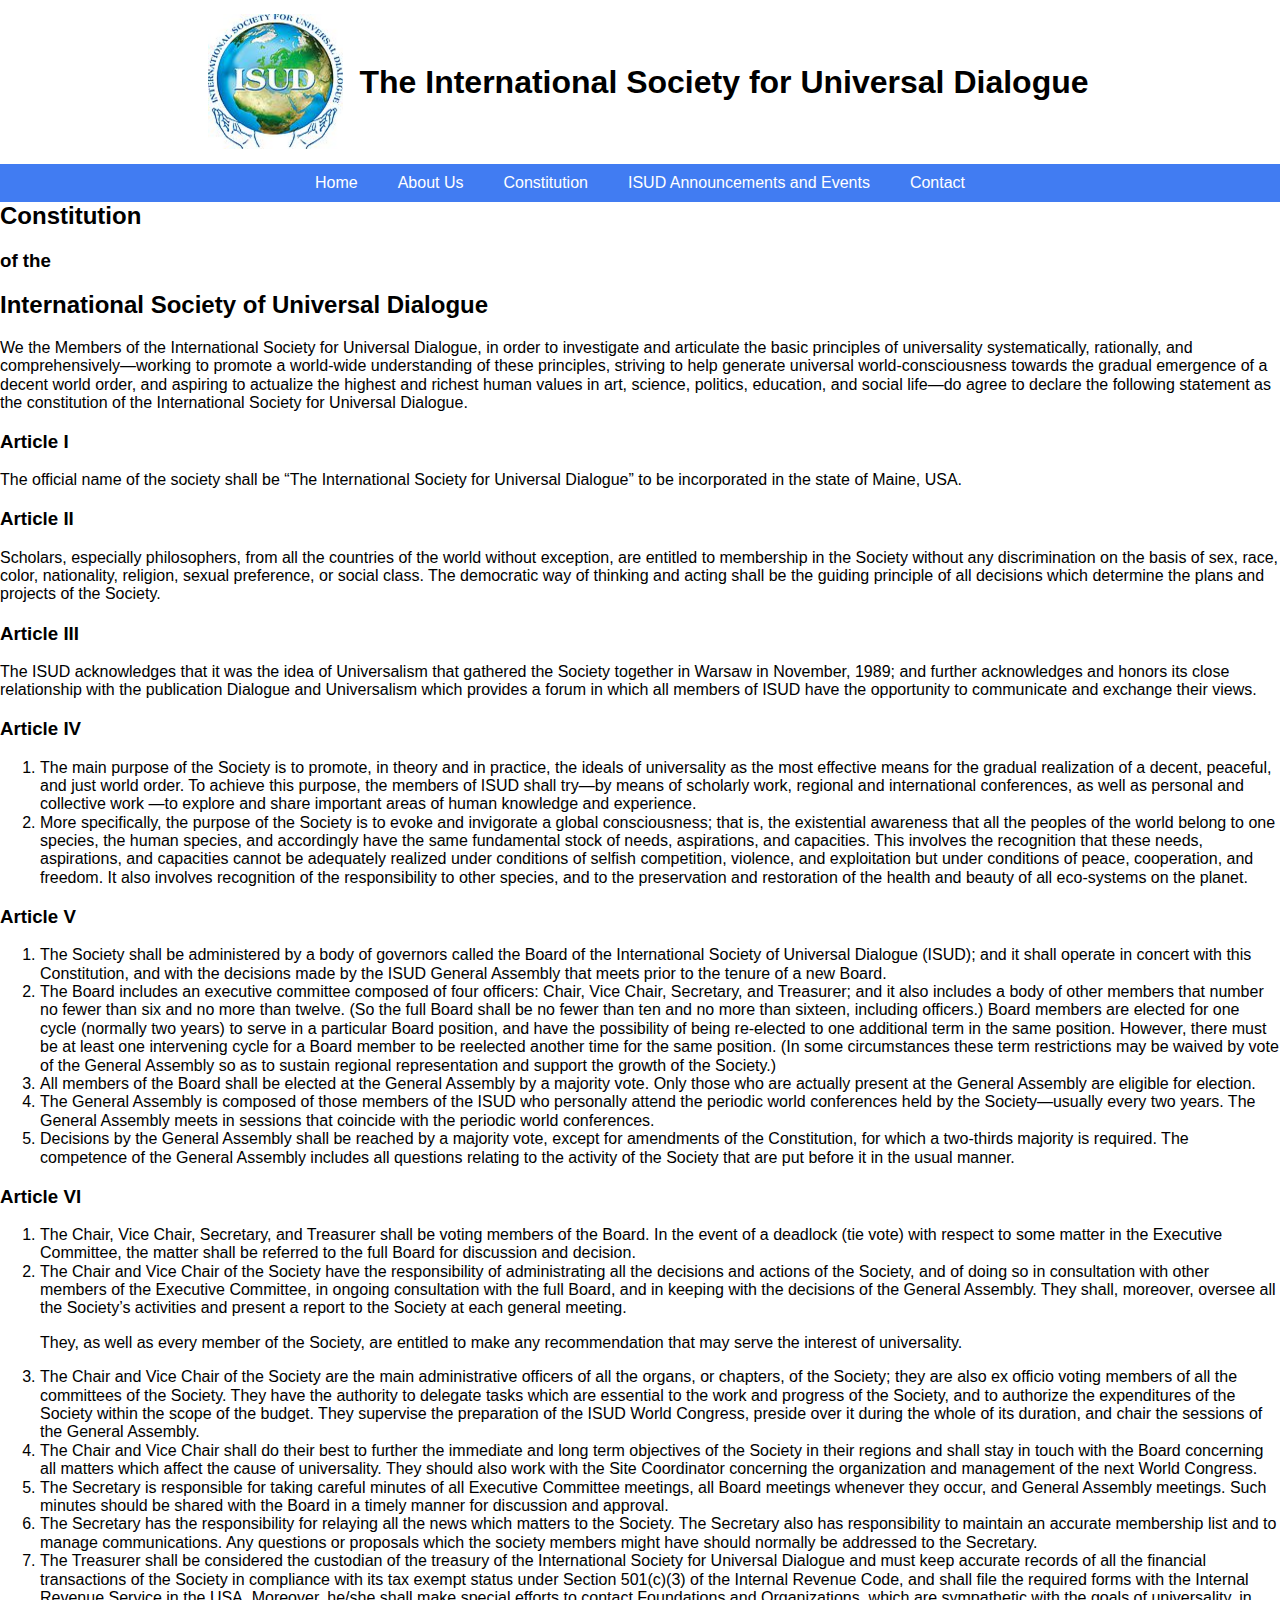
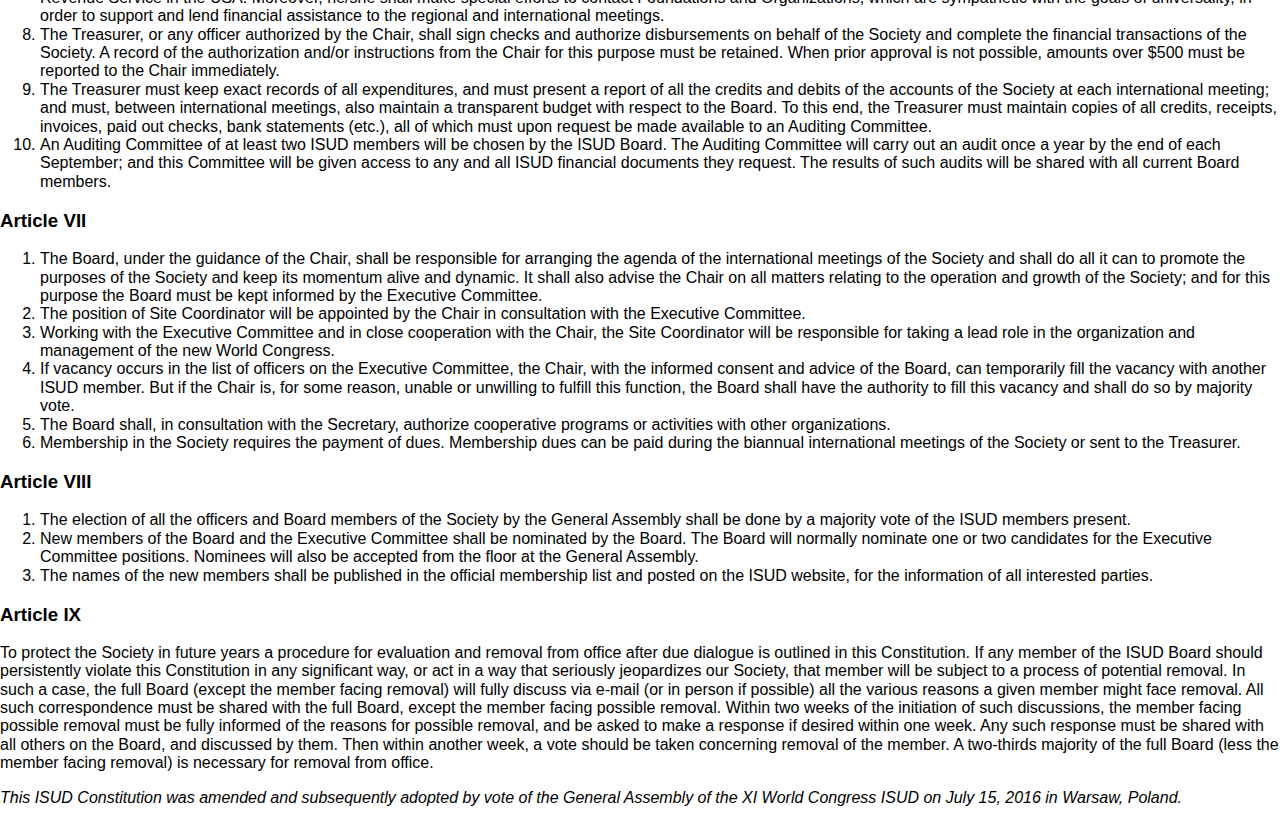
==== constitution.html @ ecfbf390 "Merge branch 'XThe-Mighty-DucksX:main' into main" ====
<!DOCTYPE html>
<html lang="en">
  <head>
    <link rel="stylesheet" type="text/css" href="css/normalize.css">
	<link rel="stylesheet" href="css/screen.css">
    <title>Constitution | isud</title>
    <meta charset="UTF-8">
    <meta name="viewport" content="width=device-width, initial-scale=1.0">
  </head>
  <body>
  <header>
    <img src="images/isud.png" alt="ISUD Logo">
    <h1>The International Society for Universal Dialogue</h1>
  </header>
  <nav id="navigation">
    <ul>
      <li><a href="index.html">Home</a></li>
	  <li><a href="index.html">About Us</a></li>
      <li><a href="constitution.html">Constitution</a></li>
      <li><a href="index.html">ISUD Announcements and Events</a></li>
	  <li><a href="contact.html">Contact</a></li>
    </ul>
  </nav>
  <div class="content">
    <h2>Constitution</h2>
    <h3>of the</h3>
    <h2>International Society of Universal Dialogue</h2>

  <section>
    <p>We the Members of the International Society for Universal Dialogue, in order to investigate and articulate the basic principles of universality systematically, rationally, and comprehensively—working to promote a world-wide understanding of these principles, striving to help generate universal world-consciousness towards the gradual emergence of a decent world order, and aspiring to actualize the highest and richest human values in art, science, politics, education, and social life—do agree to declare the following statement as the constitution of the International Society for Universal Dialogue.</p>
  </section>

  <section>
    <h3>Article I</h3>
    <p>The official name of the society shall be “The International Society for Universal Dialogue” to be incorporated in the state of Maine, USA.</p>
  </section>

  <section>
    <h3>Article II</h3>
    <p>Scholars, especially philosophers, from all the countries of the world without exception, are entitled to membership in the Society without any discrimination on the basis of sex, race, color, nationality, religion, sexual preference, or social class. The democratic way of thinking and acting shall be the guiding principle of all decisions which determine the plans and projects of the Society.</p>
  </section>

  <section>
    <h3>Article III</h3>
    <p>The ISUD acknowledges that it was the idea of Universalism that gathered the Society together in Warsaw in November, 1989; and further acknowledges and honors its close relationship with the publication Dialogue and Universalism which provides a forum in which all members of ISUD have the opportunity to communicate and exchange their views.</p>
  </section>

  <section>
    <h3>Article IV</h3>
    <ol>
      <li>The main purpose of the Society is to promote, in theory and in practice, the ideals of universality as the most effective means for the gradual realization of a decent, peaceful, and just world order. To achieve this purpose, the members of ISUD shall try—by means of scholarly work, regional and international conferences, as well as personal and collective work —to explore and share important areas of human knowledge and experience.</li>
      <li>More specifically, the purpose of the Society is to evoke and invigorate a global consciousness; that is, the existential awareness that all the peoples of the world belong to one species, the human species, and accordingly have the same fundamental stock of needs, aspirations, and capacities. This involves the recognition that these needs, aspirations, and capacities cannot be adequately realized under conditions of selfish competition, violence, and exploitation but under conditions of peace, cooperation, and freedom. It also involves recognition of the responsibility to other species, and to the preservation and restoration of the health and beauty of all eco-systems on the planet.</li>
    </ol>
  </section>

  <section>
    <h3>Article V</h3>
    <ol>
      <li>The Society shall be administered by a body of governors called the Board of the International Society of Universal Dialogue (ISUD); and it shall operate in concert with this Constitution, and with the decisions made by the ISUD General Assembly that meets prior to the tenure of a new Board.</li>
      <li>The Board includes an executive committee composed of four officers: Chair, Vice Chair, Secretary, and Treasurer; and it also includes a body of other members that number no fewer than six and no more than twelve. (So the full Board shall be no fewer than ten and no more than sixteen, including officers.) Board members are elected for one cycle (normally two years) to serve in a particular Board position, and have the possibility of being re-elected to one additional term in the same position. However, there must be at least one intervening cycle for a Board member to be reelected another time for the same position. (In some circumstances these term restrictions may be waived by vote of the General Assembly so as to sustain regional representation and support the growth of the Society.)</li>
      <li>All members of the Board shall be elected at the General Assembly by a majority vote. Only those who are actually present at the General Assembly are eligible for election.</li>
      <li>The General Assembly is composed of those members of the ISUD who personally attend the periodic world conferences held by the Society—usually every two years. The General Assembly meets in sessions that coincide with the periodic world conferences.</li>
      <li>Decisions by the General Assembly shall be reached by a majority vote, except for amendments of the Constitution, for which a two-thirds majority is required. The competence of the General Assembly includes all questions relating to the activity of the Society that are put before it in the usual manner.</li>
    </ol>
  </section>

  <section>
    <h3>Article VI</h3>
    <ol>
      <li>The Chair, Vice Chair, Secretary, and Treasurer shall be voting members of the Board. In the event of a deadlock (tie vote) with respect to some matter in the Executive Committee, the matter shall be referred to the full Board for discussion and decision.</li>
      <li>The Chair and Vice Chair of the Society have the responsibility of administrating all the decisions and actions of the Society, and of doing so in consultation with other members of the Executive Committee, in ongoing consultation with the full Board, and in keeping with the decisions of the General Assembly. They shall, moreover, oversee all the Society’s activities and present a report to the Society at each general meeting.</li>
      <p>They, as well as every member of the Society, are entitled to make any recommendation that may serve the interest of universality.</p>
      <li>The Chair and Vice Chair of the Society are the main administrative officers of all the organs, or chapters, of the Society; they are also ex officio voting members of all the committees of the Society. They have the authority to delegate tasks which are essential to the work and progress of the Society, and to authorize the expenditures of the Society within the scope of the budget. They supervise the preparation of the ISUD World Congress, preside over it during the whole of its duration, and chair the sessions of the General Assembly.</li>
      <li>The Chair and Vice Chair shall do their best to further the immediate and long term objectives of the Society in their regions and shall stay in touch with the Board concerning all matters which affect the cause of universality. They should also work with the Site Coordinator concerning the organization and management of the next World Congress.</li>
      <li>The Secretary is responsible for taking careful minutes of all Executive Committee meetings, all Board meetings whenever they occur, and General Assembly meetings. Such minutes should be shared with the Board in a timely manner for discussion and approval.</li>
      <li>The Secretary has the responsibility for relaying all the news which matters to the Society. The Secretary also has responsibility to maintain an accurate membership list and to manage communications. Any questions or proposals which the society members might have should normally be addressed to the Secretary.</li>
      <li>The Treasurer shall be considered the custodian of the treasury of the International Society for Universal Dialogue and must keep accurate records of all the financial transactions of the Society in compliance with its tax exempt status under Section 501(c)(3) of the Internal Revenue Code, and shall file the required forms with the Internal Revenue Service in the USA.  Moreover, he/she shall make special efforts to contact Foundations and Organizations, which are sympathetic with the goals of universality, in order to support and lend financial assistance to the regional and international meetings.</li>
      <li>The Treasurer, or any officer authorized by the Chair, shall sign checks and authorize disbursements on behalf of the Society and complete the financial transactions of the Society.  A record of the authorization and/or instructions from the Chair for this purpose must be retained.  When prior approval is not possible, amounts over $500 must be reported to the Chair immediately.</li>
      <li>The Treasurer must keep exact records of all expenditures, and must present a report of all the credits and debits of the accounts of the Society at each international meeting; and must, between international meetings, also maintain a transparent budget with respect to the Board. To this end, the Treasurer must maintain copies of all credits, receipts, invoices, paid out checks, bank statements (etc.), all of which must upon request be made available to an Auditing Committee.</li>
      <li>An Auditing Committee of at least two ISUD members will be chosen by the ISUD Board. The Auditing Committee will carry out an audit once a year by the end of each September; and this Committee will be given access to any and all ISUD financial documents they request. The results of such audits will be shared with all current Board members.</li>
    </ol>
  </section>

  <section>
    <h3>Article VII</h3>
    <ol>
      <li>The Board, under the guidance of the Chair, shall be responsible for arranging the agenda of the international meetings of the Society and shall do all it can to promote the purposes of the Society and keep its momentum alive and dynamic. It shall also advise the Chair on all matters relating to the operation and growth of the Society; and for this purpose the Board must be kept informed by the Executive Committee.</li>
      <li>The position of Site Coordinator will be appointed by the Chair in consultation with the Executive Committee.</li>
      <li>Working with the Executive Committee and in close cooperation with the Chair, the Site Coordinator will be responsible for taking a lead role in the organization and management of the new World Congress.</li>
      <li>If vacancy occurs in the list of officers on the Executive Committee, the Chair, with the informed consent and advice of the Board, can temporarily fill the vacancy with another ISUD member. But if the Chair is, for some reason, unable or unwilling to fulfill this function, the Board shall have the authority to fill this vacancy and shall do so by majority vote.</li>
      <li>The Board shall, in consultation with the Secretary, authorize cooperative programs or activities with other organizations.</li>
      <li>Membership in the Society requires the payment of dues. Membership dues can be paid during the biannual international meetings of the Society or sent to the Treasurer.</li>
    </ol>
  </section>

  <section>
    <h3>Article VIII</h3>
    <ol>
      <li>The election of all the officers and Board members of the Society by the General Assembly shall be done by a majority vote of the ISUD members present.</li>
      <li>New members of the Board and the Executive Committee shall be nominated by the Board.  The Board will normally nominate one or two candidates for the Executive Committee positions. Nominees will also be accepted from the floor at the General Assembly.</li>
      <li>The names of the new members shall be published in the official membership list and posted on the ISUD website, for the information of all interested parties.</li>
    </ol>
  </section>

  <section>
    <h3>Article IX</h3>
    <p>To protect the Society in future years a procedure for evaluation and removal from office after due dialogue is outlined in this Constitution. If any member of the ISUD Board should persistently violate this Constitution in any significant way, or act in a way that seriously jeopardizes our Society, that member will be subject to a process of potential removal. In such a case, the full Board (except the member facing removal) will fully discuss via e-mail (or in person if possible) all the various reasons a given member might face removal. All such correspondence must be shared with the full Board, except the member facing possible removal. Within two weeks of the initiation of such discussions, the member facing possible removal must be fully informed of the reasons for possible removal, and be asked to make a response if desired within one week. Any such response must be shared with all others on the Board, and discussed by them. Then within another week, a vote should be taken concerning removal of the member. A two-thirds majority of the full Board (less the member facing removal) is necessary for removal from office.
    </p>
  </section>

  <section>
    <p><i>This ISUD Constitution was amended and subsequently adopted by vote of the General Assembly of the XI World Congress ISUD on July 15, 2016 in Warsaw, Poland.</i></p>
  </section>

  </div>
  </body>
</html>
---- css/screen.css ----
body {
  font-family: 'Verdana', 'Arial', sans-serif;
}

header {
  margin-left: auto;
  margin-right: auto;
  width: 97%;
  display: flex;
  flex-direction: row;
  text-align: center;
  align-items: center;
  justify-content: center;

}

.content{
  display: block;
  margin-left: auto;
  margin-right: auto;
}

img {
  width: auto;
  max-height: 15%;
  border-radius: 25px;
  padding: 5px 5px;	
}

#navigation {
  background-color: #417cf2;
  overflow: hidden;
  width: 100%;
  margin: 0;
  padding: 0;
  position: relative;
  float: left;
}

#navigation ul {
  list-style-type: none;
  margin: 0;
  padding: 0;
  position: relative;
  left: 50%;
  float: left;
}

#navigation ul li {
  float: left;
  position: relative;
  right: 50%;
  display: block;
}

#navigation ul li a {
  display: block;
  padding: 10px 20px;
  color: #fff;
  text-decoration: none;
}

#navigation ul li a:hover {
  background-color: #1a3469;
}
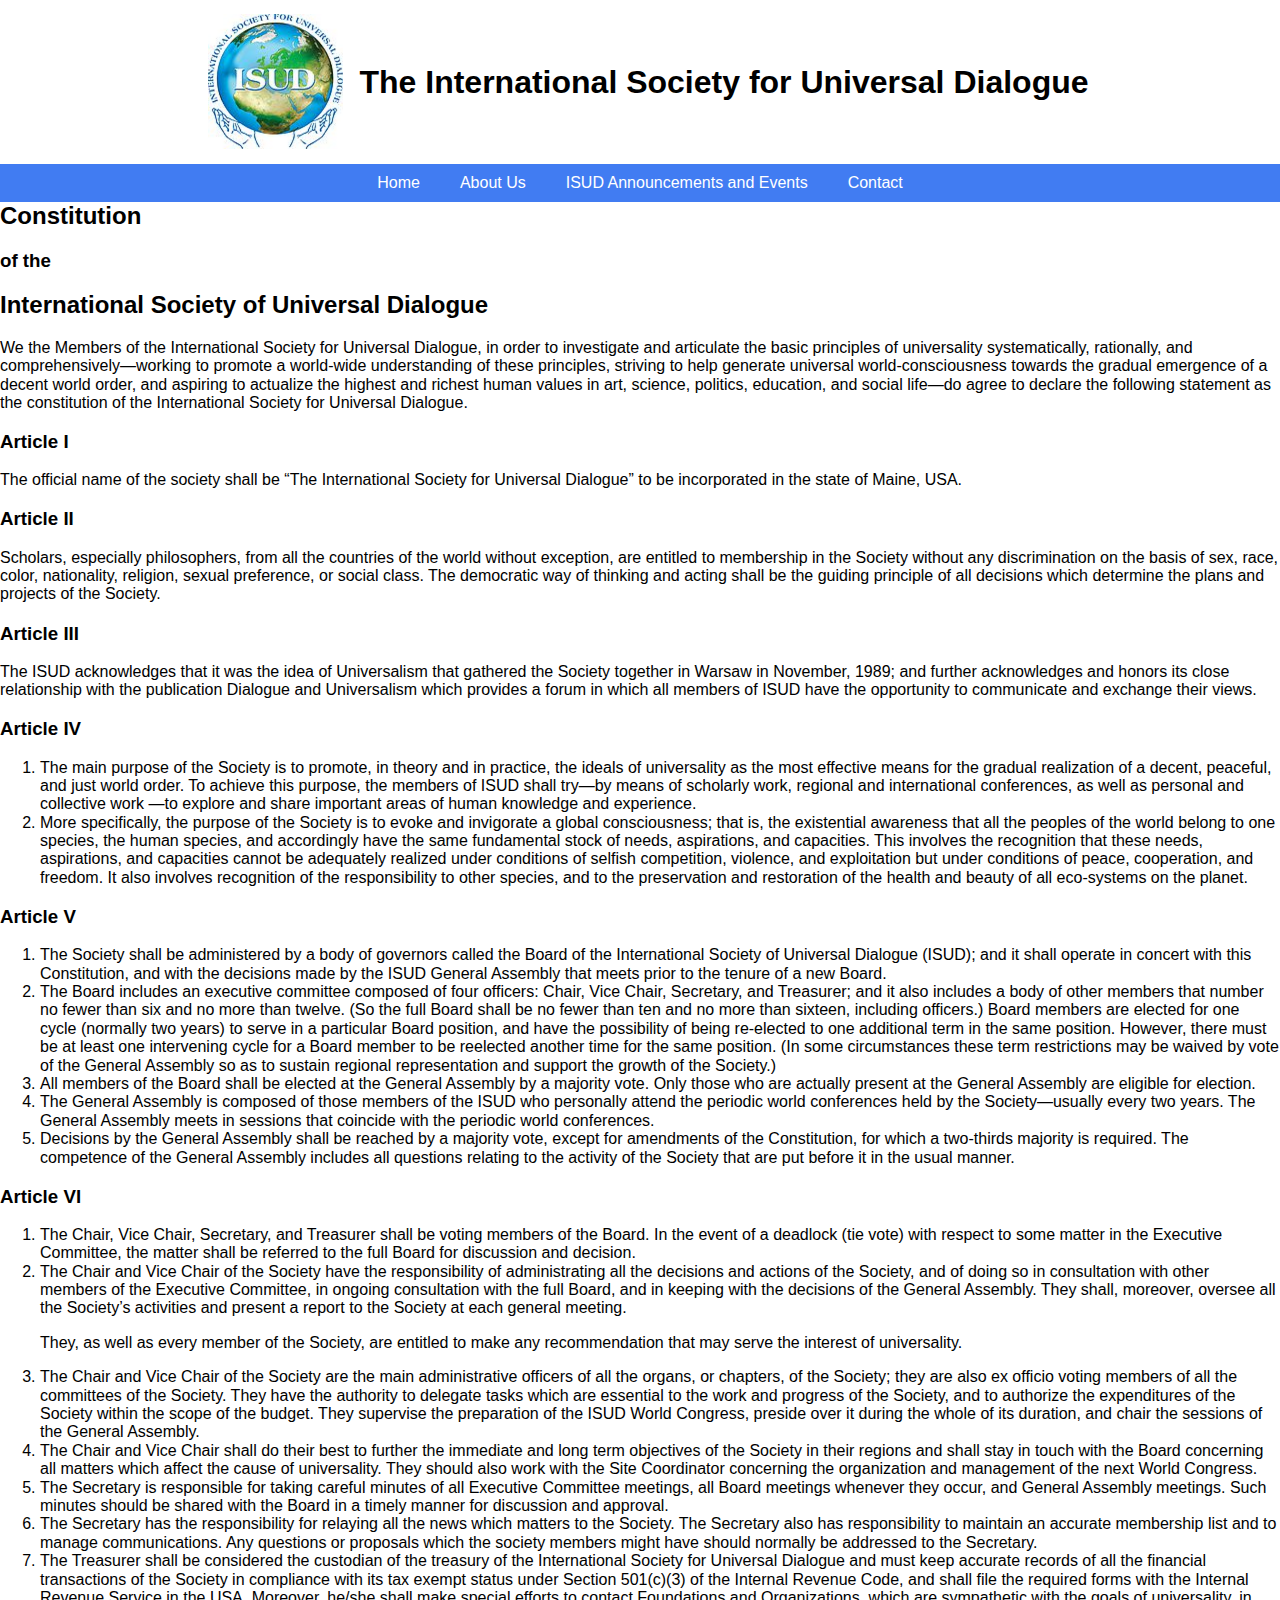
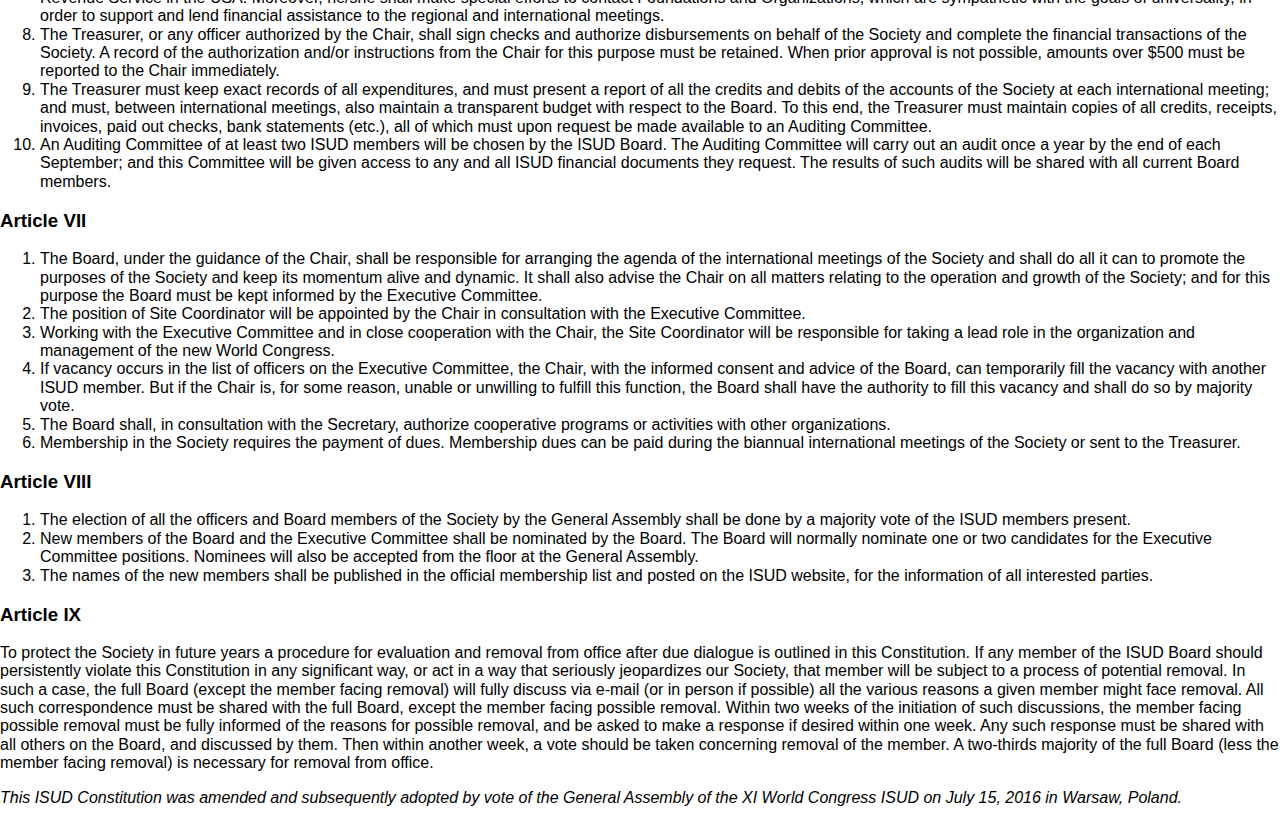
==== commit 7c6fcc56: "Updated header of constitution page" ====
--- a/constitution.html
+++ b/constitution.html
@@ -3,6 +3,7 @@
   <head>
     <link rel="stylesheet" type="text/css" href="css/normalize.css">
 	<link rel="stylesheet" href="css/screen.css">
+	<script src="js/script.js"></script>
     <title>Constitution | isud</title>
     <meta charset="UTF-8">
     <meta name="viewport" content="width=device-width, initial-scale=1.0">
@@ -14,10 +15,30 @@
   </header>
   <nav id="navigation">
     <ul>
-      <li><a href="index.html">Home</a></li>
-	  <li><a href="index.html">About Us</a></li>
-      <li><a href="constitution.html">Constitution</a></li>
-      <li><a href="index.html">ISUD Announcements and Events</a></li>
+      <li>
+	    <a href="index.html">Home</a>
+	  </li>
+	  <li>
+	    <div class="dropdown">
+          <button class="dropbtn">About Us</button>
+          <div class="dropdown-content">
+            <a href="index.html">History</a>
+            <a href="constitution.html">Constitution</a>
+            <a href="index.html">D & U Journal</a>
+          </div>
+        </div>
+	  </li>
+      <li>
+	  <div class="dropdown">
+          <button class="dropbtn">ISUD Announcements and Events</button>
+          <div class="dropdown-content">
+            <a href="index.html">2018 Congress</a>
+            <a href="index.html">2016 Congress</a>
+            <a href="index.html">Past Events</a>
+			<a href="index.html">Videos</a>
+          </div>
+        </div>
+	  </li>
 	  <li><a href="contact.html">Contact</a></li>
     </ul>
   </nav>
--- a/css/screen.css
+++ b/css/screen.css
@@ -11,25 +11,36 @@
   text-align: center;
   align-items: center;
   justify-content: center;
-
-}
-
-.content{
+}
+
+.slides {
   display: block;
-  margin-left: auto;
-  margin-right: auto;
+  margin-left: 3%;
+  margin-right: 3%;
+}
+
+.slides ul {
+  list-style-type: none;	
+}
+
+.list ul {
+  list-style-type: circle;	
+}
+
+p {
+  position: relative;
 }
 
 img {
-  width: auto;
-  max-height: 15%;
+  max-width: 100%;
+  height: auto;
   border-radius: 25px;
   padding: 5px 5px;	
 }
 
 #navigation {
   background-color: #417cf2;
-  overflow: hidden;
+  overflow: visible;
   width: 100%;
   margin: 0;
   padding: 0;
@@ -62,4 +73,310 @@
 
 #navigation ul li a:hover {
   background-color: #1a3469;
+}
+
+/* CSS for Dropdown Buttons */
+/* Dropdown Button */
+.dropbtn {
+  background-color: #417cf2;
+  color: white;
+  padding: 10px 20px;
+  font-size: 16px;
+  border: none;
+  cursor: pointer;
+}
+
+/* The container <div> - needed to position the dropdown content */
+.dropdown {
+  position: relative;
+  display: inline-block;
+}
+
+/* Dropdown Content (Hidden by Default) */
+.dropdown-content {
+  display: none;
+  position: absolute;
+  background-color: #1a3469;
+  min-width: 160px;
+  box-shadow: 0px 8px 16px 0px rgba(0,0,0,0.2);
+  z-index: 1;
+}
+
+/* Links inside the dropdown */
+.dropdown-content a {
+  color: black;
+  padding: 10px 20px;
+  text-decoration: none;
+  display: block;
+}
+
+/* Change color of dropdown links on hover */
+.dropdown-content a:hover {background-color: #417cf2;}
+
+/* Show the dropdown menu on hover */
+.dropdown:hover .dropdown-content {display: block;}
+
+/* Change the background color of the dropdown button when the dropdown content is shown */
+.dropdown:hover .dropbtn {background-color: #1a3469;}
+
+@media screen and (min-width: 600px) {
+  .slides {
+    margin-left: 10%;
+    margin-right: 10%;
+  }
+}
+
+@media screen and (min-width: 960px) {
+  .slides {
+    margin-left: 20%;
+    margin-right: 20%;
+  }
+}
+/*FORMERLY STYLE.CSS BELOW*/
+}
+#nav {
+    background-color: #0051f3;
+    overflow: hidden;
+    width: 100%;
+    margin: 0;
+    padding: 0;
+    position: relative;
+    float: left;
+}
+#nav ul {
+    list-style-type: none;
+    margin: 0;
+    padding: 0;
+    position: relative;
+    left: 50%;
+    float: left;
+}
+#nav ul li {
+    float: left;
+    position: relative;
+    right: 50%;
+    display: block;
+}
+#nav ul li a {
+    display: block;
+    padding: 15px 25px;
+    color: #fff;
+    text-decoration: none;
+}
+#nav ul li a:hover {
+    background-color: #1a3469;
+}
+footer {
+    position: relative;
+    bottom: 150px;
+    left: 0;
+    right: 0;
+    height: 5%;
+}
+#b-nav-isud {
+    text-align: center;
+    font-family: Mont-Extra-Bold, serif;
+    font-size: var(--step-up-two-half);
+}
+#fb {
+    padding-right: 50px;
+}
+#links {
+    text-align: center;
+}
+#links img {
+    margin-top: 15px;
+    width: 100%;
+    height: 100%;
+}
+input[type=text], select, textarea {
+    width: 100%;
+    padding: 12px; 
+    border: 1px solid rgb(88, 136, 148);
+    border-radius: 5px; 
+    box-sizing: border-box;
+    margin-top: 5px;
+    margin-bottom: 15px;
+    resize: vertical
+}
+input[type=submit] {
+    background-color: #495ee5;
+    color: white;
+    padding: 12px 20px;
+    border: none;
+    border-radius: 4px;
+    cursor: pointer;
+}
+input[type=submit]:hover {
+    background-color: #23118b;
+}
+.container {
+    border-radius: 5px;
+    background-color: #f2f2f2;
+    padding: 20px;
+}
+.bottom-list {
+    background: blue;
+	bottom: 0;
+	position: relative;
+    margin: 0;
+    padding: 0;
+    display: flex;
+    justify-content: right;
+	overflow: hidden;
+	list-style-type: none;
+	width: 100%;
+}
+.bottom-item a {
+	display: block;
+    font-size: 1.30em;
+    text-decoration: none;
+	padding: 0.30em 2.2000em;
+    color: black;
+    text-align: center;
+}
+.bottom-item li {
+  float: left;
+  margin: 0;
+  padding: 0;
+  background: blue;
+}
+.bottom-item a:hover {
+	background-color: #000099;
+}
+.bottom-item a:hover {
+    background-color: #000099;
+}
+/* Animation webkit */
+@-webkit-keyframes myfirst
+{
+	0% {margin-left: -235px}
+	90% {margin-left: 100%;}
+	100% {margin-left: 100%;}
+}
+/* Animation */
+@keyframes myfirst
+{
+	0% {margin-left: -235px}
+	70% {margin-left: 100%;}
+	100% {margin-left: 100%;}
+}
+.fish{
+	background-image: url('http://www.geertjanhendriks.nl/codepen/form/fish.png');
+	width: 235px;
+	height: 104px;
+	margin-left: -235px;
+	position: absolute;	
+	animation: myfirst 24s;
+	-webkit-animation: myfirst 24s;
+	animation-iteration-count: infinite;
+	-webkit-animation-iteration-count: infinite;
+	animation-timing-function: linear;
+	-webkit-animation-timing-function: linear;
+}
+#fish{
+	top: 120px;
+}
+#fish2{
+	top: 260px;
+	animation-delay: 12s;
+	-webkit-animation-delay: 12s;
+}
+#form{
+	height: 100%;	
+	background-color: #98d4f3;
+	overflow: hidden;
+	position: relative;
+}
+form{
+	margin: 0 auto;
+	width: 500px;
+	padding-top: 40px;
+	color: white;
+	position: relative;	
+}
+label, input, textarea{
+	display: block;	
+}
+input, textarea{
+	width: 500px;	
+	border: none;
+	border-radius: 20px;
+	outline: none;
+	padding: 10px;
+	font-family: 'Sniglet', cursive;
+	font-size: 1em;
+	color: #676767;
+	transition: border 0.5s;
+	-webkit-transition: border 0.5s;
+	-moz-transition: border 0.5s;
+	-o-transition: border 0.5s;
+	border: solid 3px #98d4f3;	
+	-webkit-box-sizing:border-box;
+	-moz-box-sizing:border-box;
+	box-sizing:border-box;
+	
+}
+input:focus, textarea:focus{
+	border: solid 3px #77bde0;	
+}
+
+textarea{
+	height: 100px;	
+	resize: none; 
+	overflow: auto;
+}
+input[type="submit"]{
+	background-color: #F90;
+	color: white;
+	height: 50px;
+	cursor: pointer;
+	margin-top: 30px;
+	font-size: 1.29em;
+	font-family: 'Sniglet', cursive;
+	-webkit-transition: background-color 0.5s;
+	-moz-transition: background-color 0.5s;
+	-o-transition: background-color 0.5s;
+	transition: background-color 0.5s;
+}
+input[type="submit"]:hover{
+	background-color: #e58f0e;
+	
+}
+label{
+	font-size: 1.5em;
+	margin-top: 20px;
+	padding-left: 20px;
+}
+.formgroup, .formgroup-active, .formgroup-error{
+	background-repeat: no-repeat;
+	background-position: right bottom;
+	background-size: 10.5%;
+	transition: background-image 0.7s;
+	-webkit-transition: background-image 0.7s;
+	-moz-transition: background-image 0.7s;
+	-o-transition: background-image 0.7s;
+	width: 566px;
+	padding-top: 2px;
+}
+.formgroup{
+	background-image: url('http://www.geertjanhendriks.nl/codepen/form/pixel.gif');	
+}
+.formgroup-active{
+	background-image: url('http://www.geertjanhendriks.nl/codepen/form/octo.png');
+}
+.formgroup-error{
+	background-image: url('http://www.geertjanhendriks.nl/codepen/form/octo-error.png');
+	color: red;
+}
+
+.contact {
+  margin-left: auto;
+  margin-right: auto;
+  width: 97%;
+  display: flex;
+  flex-direction: row;
+  text-align: center;
+  align-items: center;
+  justify-content: center;
 }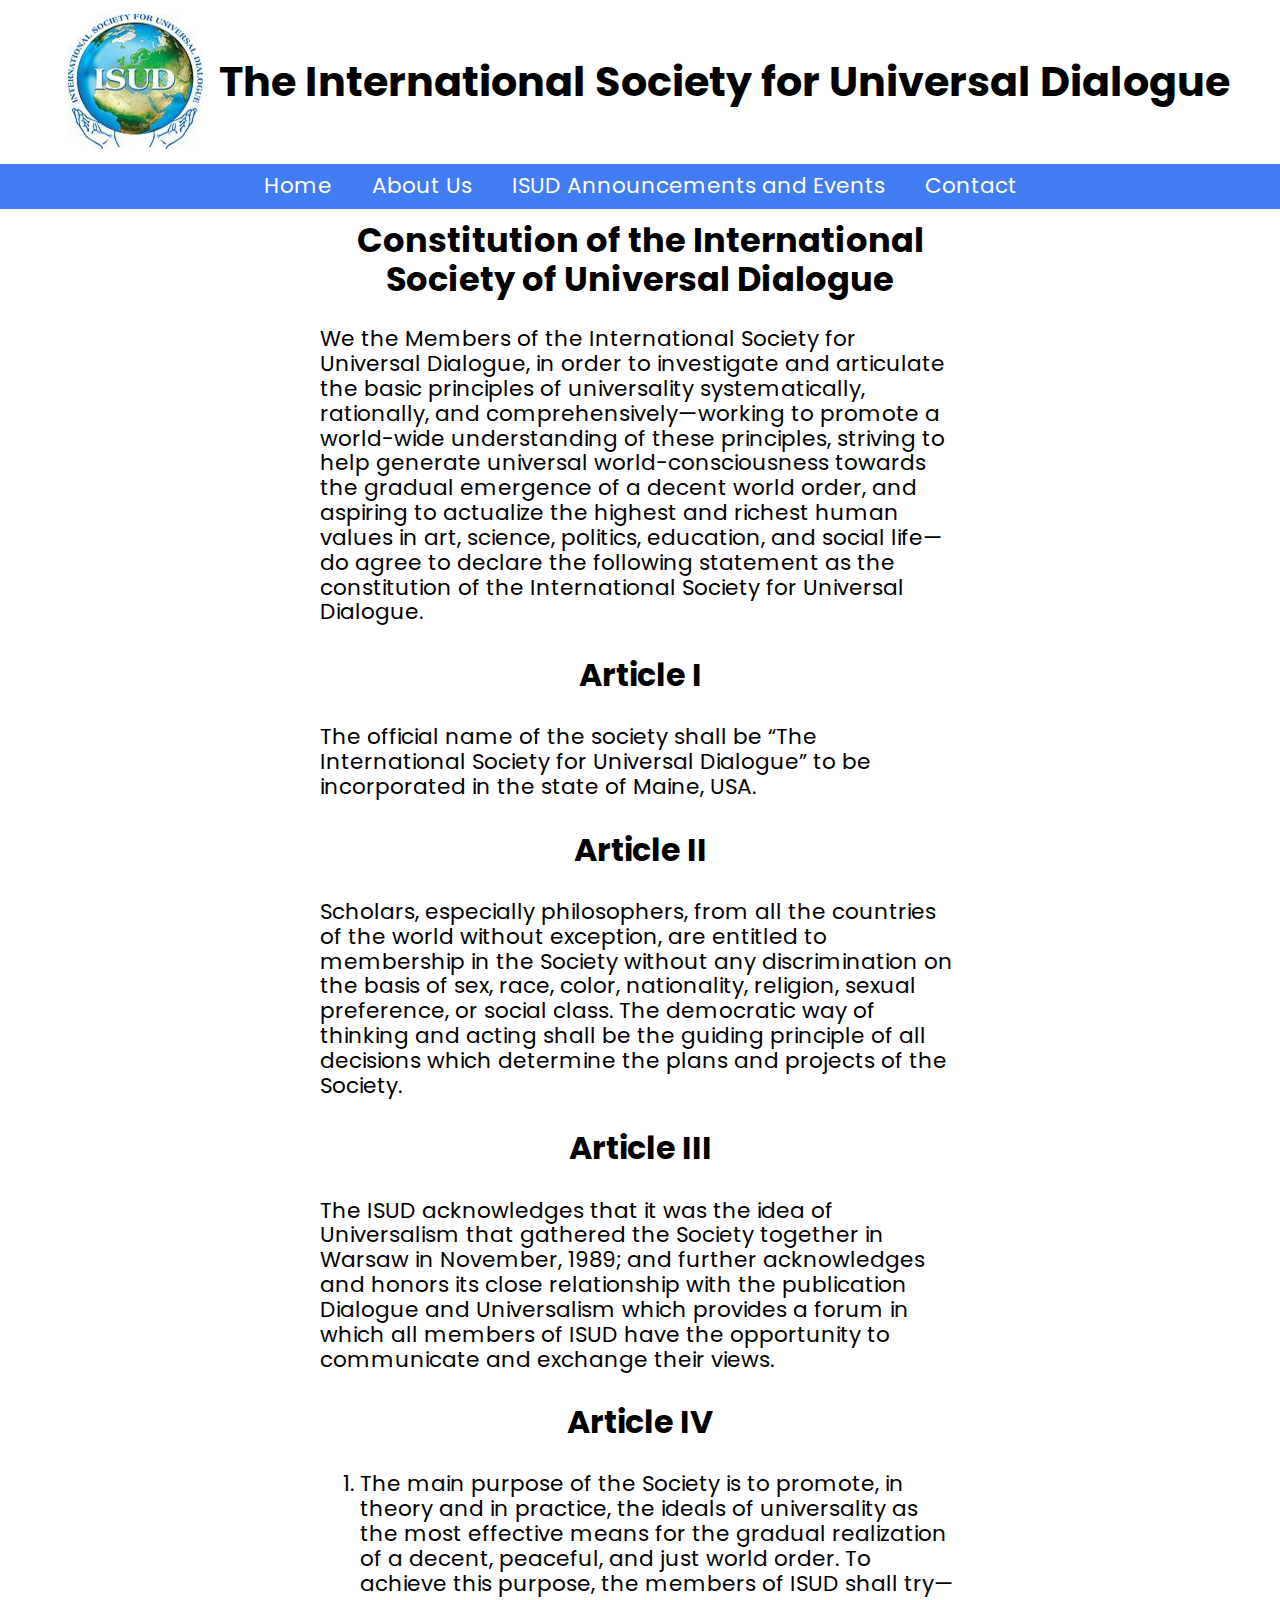
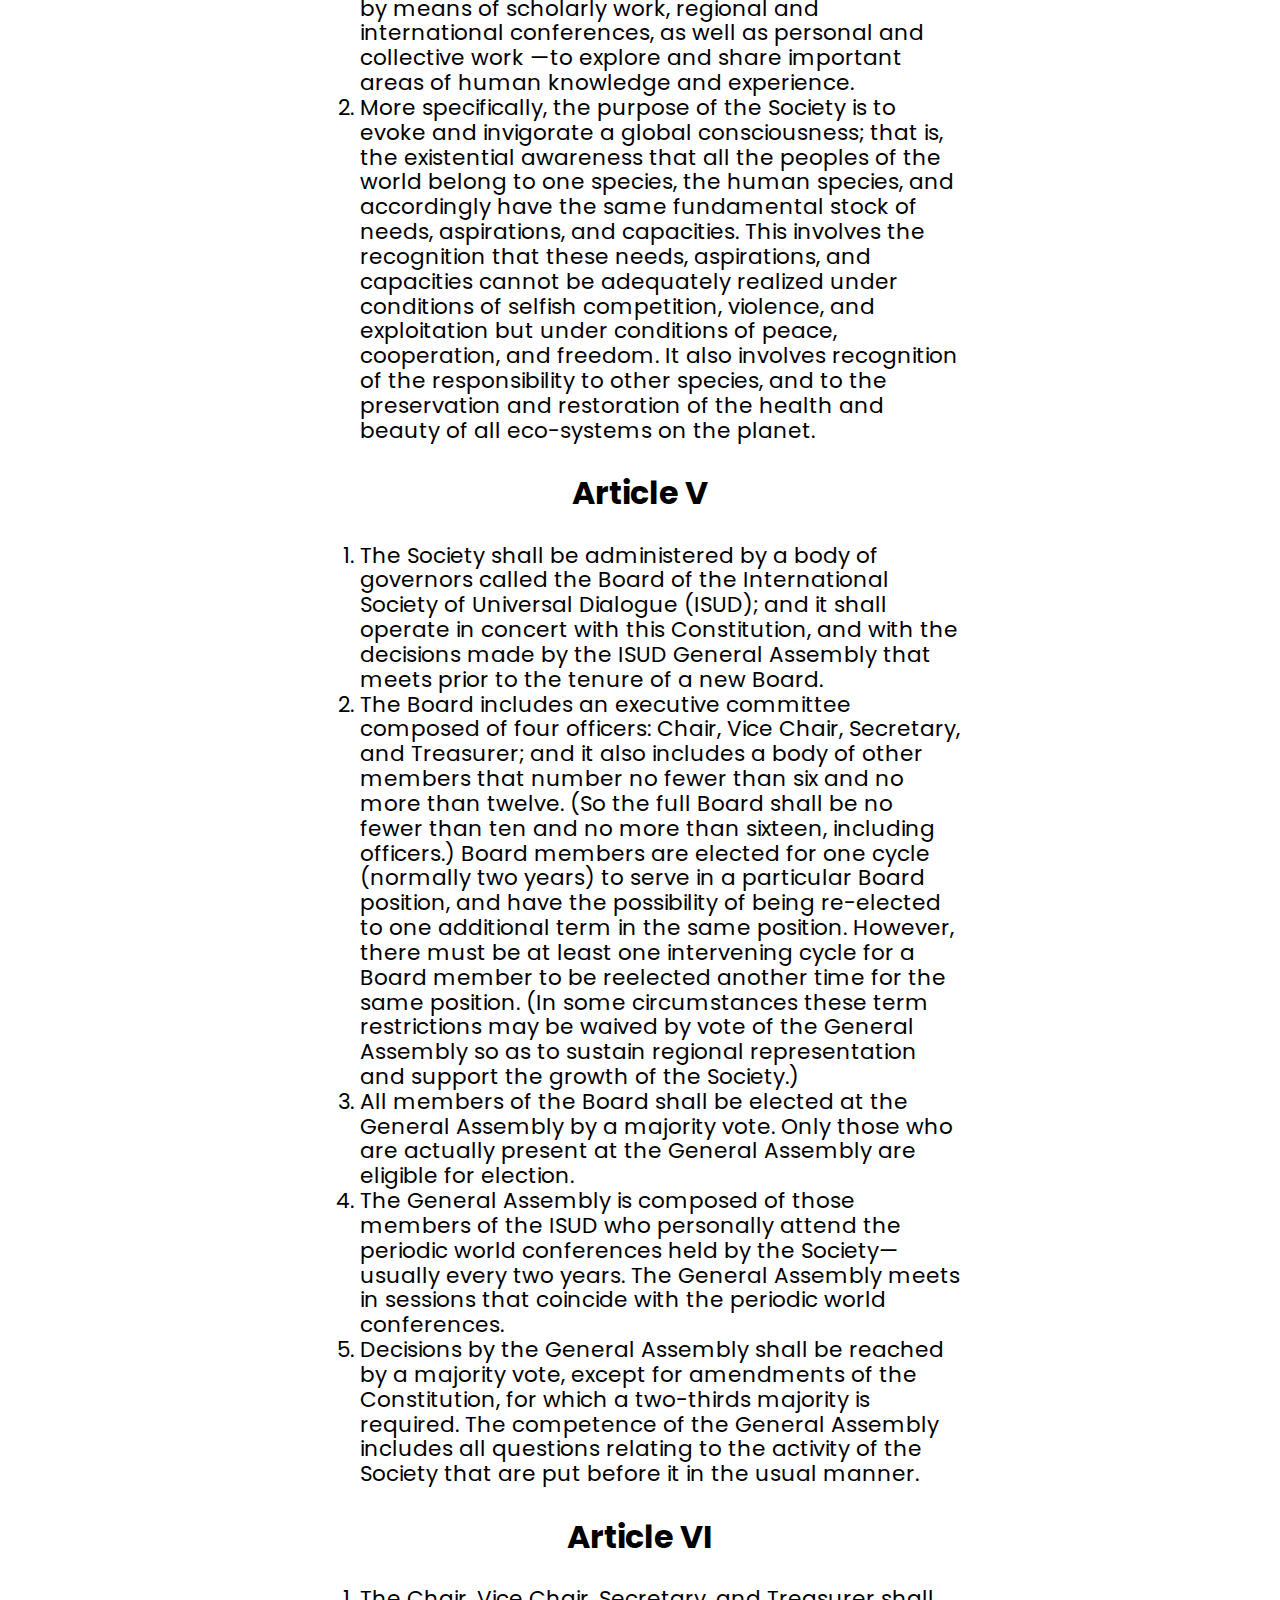
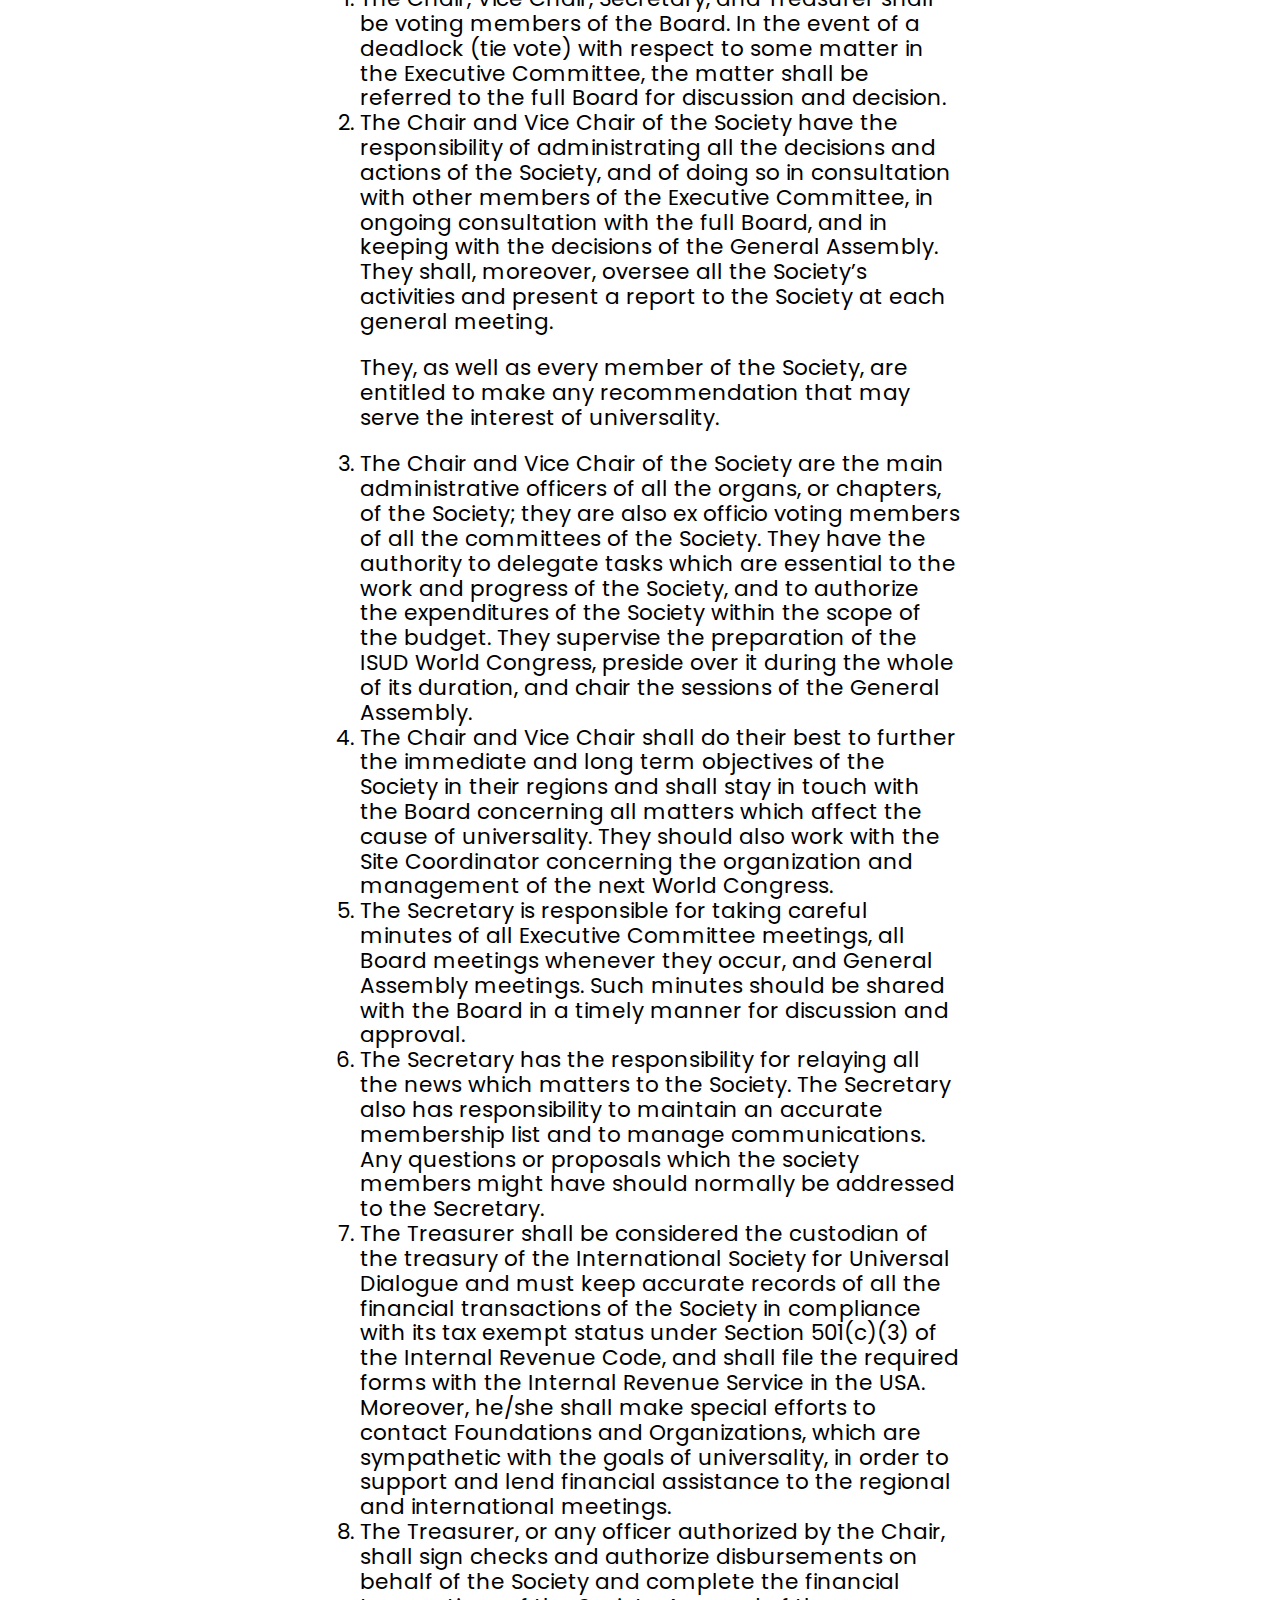
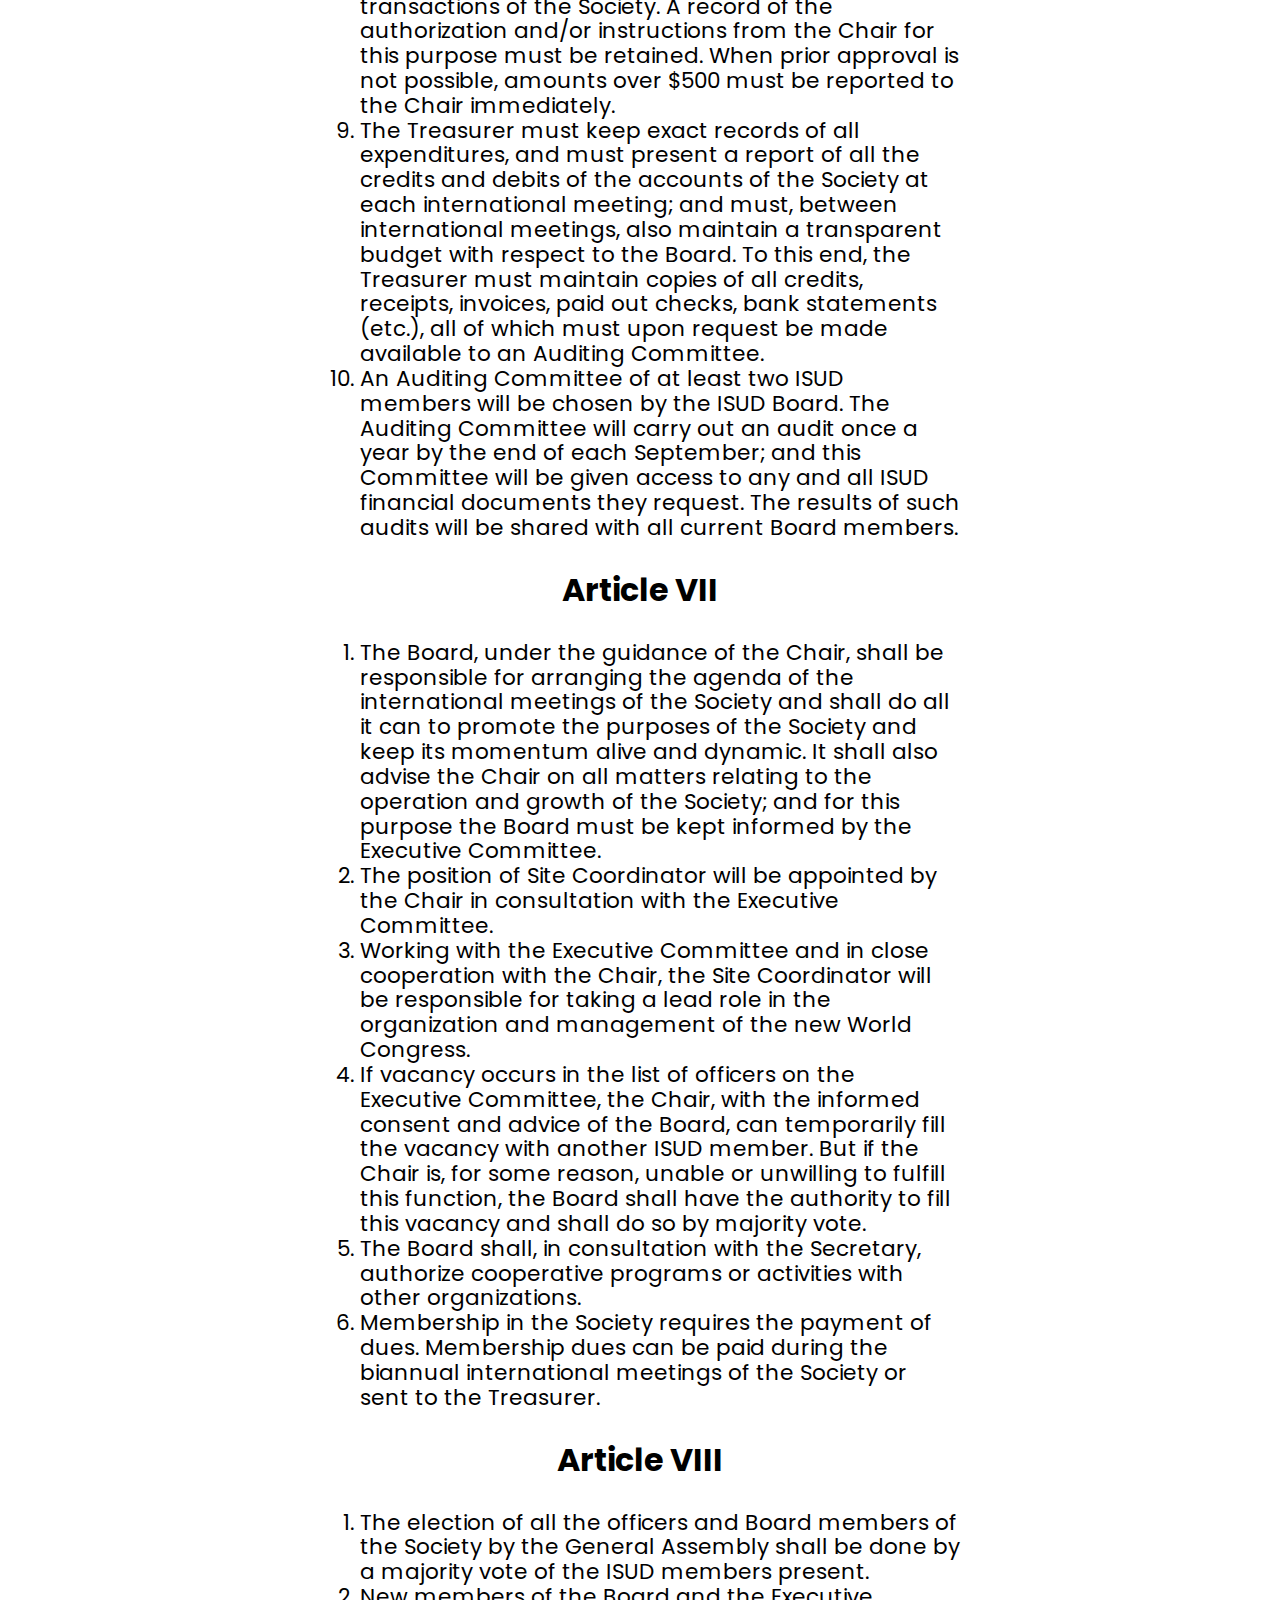
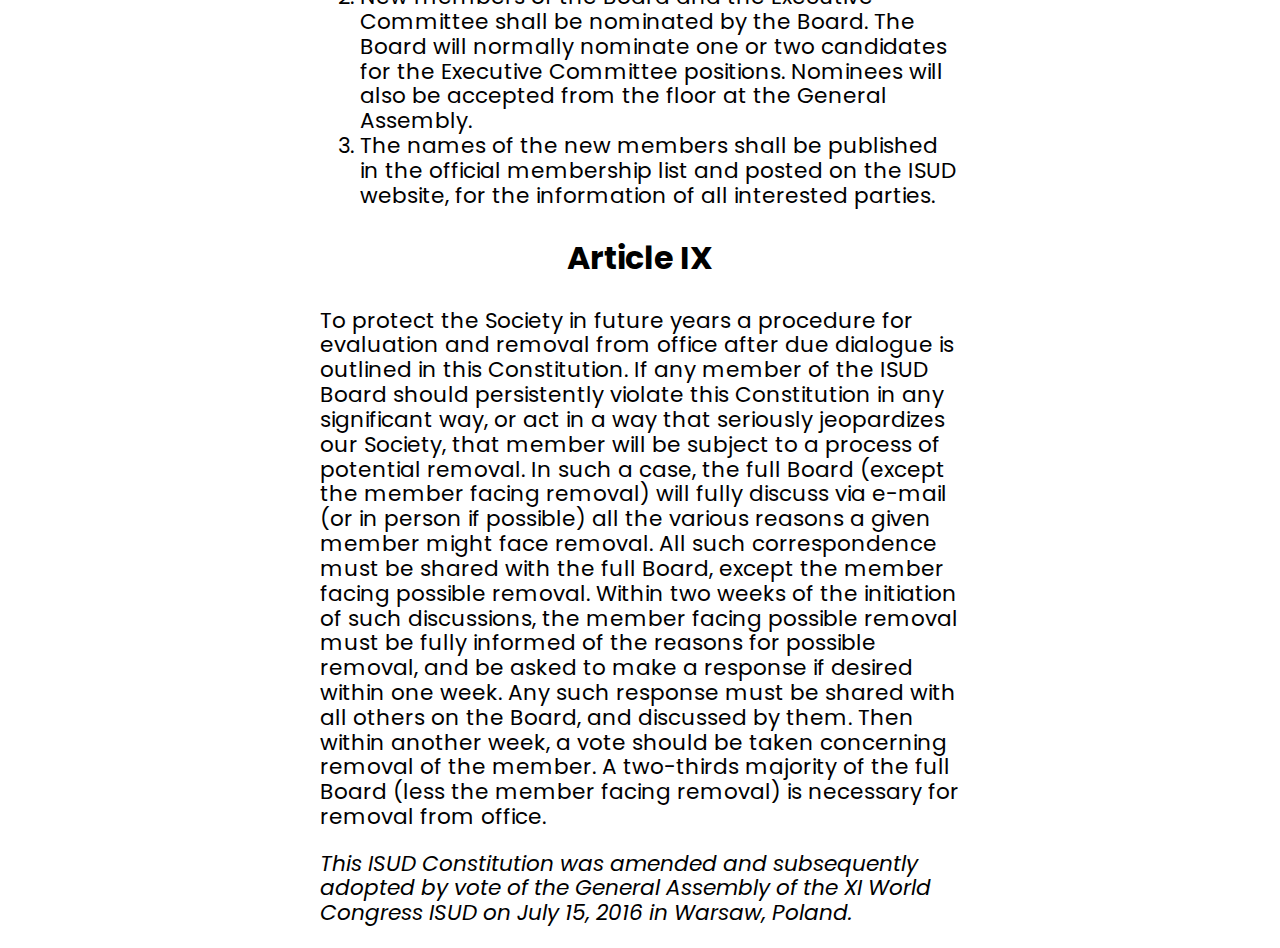
==== commit f77bfecf: "Put constitution title on one line, centered titles, and added margins/padding" ====
--- a/constitution.html
+++ b/constitution.html
@@ -4,6 +4,7 @@
     <link rel="stylesheet" type="text/css" href="css/normalize.css">
 	<link rel="stylesheet" href="css/screen.css">
 	<script src="js/script.js"></script>
+	<script src="https://ajax.googleapis.com/ajax/libs/jquery/3.6.1/jquery.min.js"></script>
     <title>Constitution | isud</title>
     <meta charset="UTF-8">
     <meta name="viewport" content="width=device-width, initial-scale=1.0">
@@ -42,30 +43,23 @@
 	  <li><a href="contact.html">Contact</a></li>
     </ul>
   </nav>
-  <div class="content">
-    <h2>Constitution</h2>
-    <h3>of the</h3>
-    <h2>International Society of Universal Dialogue</h2>
-
+  <div class="constitution">
+    <h2>Constitution of the International Society of Universal Dialogue</h2>
   <section>
     <p>We the Members of the International Society for Universal Dialogue, in order to investigate and articulate the basic principles of universality systematically, rationally, and comprehensively—working to promote a world-wide understanding of these principles, striving to help generate universal world-consciousness towards the gradual emergence of a decent world order, and aspiring to actualize the highest and richest human values in art, science, politics, education, and social life—do agree to declare the following statement as the constitution of the International Society for Universal Dialogue.</p>
   </section>
-
   <section>
     <h3>Article I</h3>
     <p>The official name of the society shall be “The International Society for Universal Dialogue” to be incorporated in the state of Maine, USA.</p>
   </section>
-
   <section>
     <h3>Article II</h3>
     <p>Scholars, especially philosophers, from all the countries of the world without exception, are entitled to membership in the Society without any discrimination on the basis of sex, race, color, nationality, religion, sexual preference, or social class. The democratic way of thinking and acting shall be the guiding principle of all decisions which determine the plans and projects of the Society.</p>
   </section>
-
   <section>
     <h3>Article III</h3>
     <p>The ISUD acknowledges that it was the idea of Universalism that gathered the Society together in Warsaw in November, 1989; and further acknowledges and honors its close relationship with the publication Dialogue and Universalism which provides a forum in which all members of ISUD have the opportunity to communicate and exchange their views.</p>
   </section>
-
   <section>
     <h3>Article IV</h3>
     <ol>
@@ -73,7 +67,6 @@
       <li>More specifically, the purpose of the Society is to evoke and invigorate a global consciousness; that is, the existential awareness that all the peoples of the world belong to one species, the human species, and accordingly have the same fundamental stock of needs, aspirations, and capacities. This involves the recognition that these needs, aspirations, and capacities cannot be adequately realized under conditions of selfish competition, violence, and exploitation but under conditions of peace, cooperation, and freedom. It also involves recognition of the responsibility to other species, and to the preservation and restoration of the health and beauty of all eco-systems on the planet.</li>
     </ol>
   </section>
-
   <section>
     <h3>Article V</h3>
     <ol>
@@ -84,7 +77,6 @@
       <li>Decisions by the General Assembly shall be reached by a majority vote, except for amendments of the Constitution, for which a two-thirds majority is required. The competence of the General Assembly includes all questions relating to the activity of the Society that are put before it in the usual manner.</li>
     </ol>
   </section>
-
   <section>
     <h3>Article VI</h3>
     <ol>
@@ -101,7 +93,6 @@
       <li>An Auditing Committee of at least two ISUD members will be chosen by the ISUD Board. The Auditing Committee will carry out an audit once a year by the end of each September; and this Committee will be given access to any and all ISUD financial documents they request. The results of such audits will be shared with all current Board members.</li>
     </ol>
   </section>
-
   <section>
     <h3>Article VII</h3>
     <ol>
@@ -113,7 +104,6 @@
       <li>Membership in the Society requires the payment of dues. Membership dues can be paid during the biannual international meetings of the Society or sent to the Treasurer.</li>
     </ol>
   </section>
-
   <section>
     <h3>Article VIII</h3>
     <ol>
@@ -122,17 +112,14 @@
       <li>The names of the new members shall be published in the official membership list and posted on the ISUD website, for the information of all interested parties.</li>
     </ol>
   </section>
-
   <section>
     <h3>Article IX</h3>
     <p>To protect the Society in future years a procedure for evaluation and removal from office after due dialogue is outlined in this Constitution. If any member of the ISUD Board should persistently violate this Constitution in any significant way, or act in a way that seriously jeopardizes our Society, that member will be subject to a process of potential removal. In such a case, the full Board (except the member facing removal) will fully discuss via e-mail (or in person if possible) all the various reasons a given member might face removal. All such correspondence must be shared with the full Board, except the member facing possible removal. Within two weeks of the initiation of such discussions, the member facing possible removal must be fully informed of the reasons for possible removal, and be asked to make a response if desired within one week. Any such response must be shared with all others on the Board, and discussed by them. Then within another week, a vote should be taken concerning removal of the member. A two-thirds majority of the full Board (less the member facing removal) is necessary for removal from office.
     </p>
   </section>
-
   <section>
     <p><i>This ISUD Constitution was amended and subsequently adopted by vote of the General Assembly of the XI World Congress ISUD on July 15, 2016 in Warsaw, Poland.</i></p>
   </section>
-
   </div>
   </body>
 </html>
--- a/css/screen.css
+++ b/css/screen.css
@@ -1,6 +1,17 @@
+/* modular scale used: https://www.modularscale.com/?1,1100,12&em&1.3 */
+@import url('https://fonts.googleapis.com/css2?family=Nunito&family=Oswald&family=Poppins&display=swap');
+
 body {
-  font-family: 'Verdana', 'Arial', sans-serif;
-}
+  font-family: 'Poppins', 'Arial', sans-serif;
+  font-size: calc(12px + 0.75vw); /* Responsive scaling text/font size */
+}
+
+h1 { font-size: 1.912em; }
+h2 { font-size: 1.559em; }
+h3 { font-size: 1.471em; }
+h4 { font-size: 1.3em; }
+h5 { font-size: 1.199em; }
+h6 { font-size: 1.132em; }
 
 header {
   margin-left: auto;
@@ -13,6 +24,18 @@
   justify-content: center;
 }
 
+.constitution h2 {
+  padding-top: 30px;
+}
+
+.constitution h2, h3 {
+  text-align: center;
+}
+
+.constitution {
+  margin: 0px 3%;
+}
+
 .slides {
   display: block;
   margin-left: 3%;
@@ -81,7 +104,6 @@
   background-color: #417cf2;
   color: white;
   padding: 10px 20px;
-  font-size: 16px;
   border: none;
   cursor: pointer;
 }
@@ -119,52 +141,7 @@
 /* Change the background color of the dropdown button when the dropdown content is shown */
 .dropdown:hover .dropbtn {background-color: #1a3469;}
 
-@media screen and (min-width: 600px) {
-  .slides {
-    margin-left: 10%;
-    margin-right: 10%;
-  }
-}
-
-@media screen and (min-width: 960px) {
-  .slides {
-    margin-left: 20%;
-    margin-right: 20%;
-  }
-}
 /*FORMERLY STYLE.CSS BELOW*/
-}
-#nav {
-    background-color: #0051f3;
-    overflow: hidden;
-    width: 100%;
-    margin: 0;
-    padding: 0;
-    position: relative;
-    float: left;
-}
-#nav ul {
-    list-style-type: none;
-    margin: 0;
-    padding: 0;
-    position: relative;
-    left: 50%;
-    float: left;
-}
-#nav ul li {
-    float: left;
-    position: relative;
-    right: 50%;
-    display: block;
-}
-#nav ul li a {
-    display: block;
-    padding: 15px 25px;
-    color: #fff;
-    text-decoration: none;
-}
-#nav ul li a:hover {
-    background-color: #1a3469;
 }
 footer {
     position: relative;
@@ -304,7 +281,6 @@
 	border-radius: 20px;
 	outline: none;
 	padding: 10px;
-	font-family: 'Sniglet', cursive;
 	font-size: 1em;
 	color: #676767;
 	transition: border 0.5s;
@@ -326,20 +302,19 @@
 	resize: none; 
 	overflow: auto;
 }
-input[type="submit"]{
+button[type="submit"]{
 	background-color: #F90;
-	color: white;
+	color: black;
 	height: 50px;
 	cursor: pointer;
 	margin-top: 30px;
 	font-size: 1.29em;
-	font-family: 'Sniglet', cursive;
 	-webkit-transition: background-color 0.5s;
 	-moz-transition: background-color 0.5s;
 	-o-transition: background-color 0.5s;
 	transition: background-color 0.5s;
 }
-input[type="submit"]:hover{
+button[type="submit"]:hover{
 	background-color: #e58f0e;
 	
 }
@@ -369,7 +344,7 @@
 	background-image: url('http://www.geertjanhendriks.nl/codepen/form/octo-error.png');
 	color: red;
 }
-
+/*formerly css that was linked to header elements and their children*/
 .contact {
   margin-left: auto;
   margin-right: auto;
@@ -379,4 +354,25 @@
   text-align: center;
   align-items: center;
   justify-content: center;
+}
+
+/*Media Queries*/
+@media screen and (min-width: 600px) {
+  .slides {
+    margin-left: 10%;
+    margin-right: 10%;
+  }
+  .constitution {
+    margin: 0px 10%;
+  }
+}
+
+@media screen and (min-width: 960px) {
+  .slides {
+    margin-left: 25%;
+    margin-right: 25%;
+  }
+  .constitution {
+    margin: 0px 25%;
+  }
 }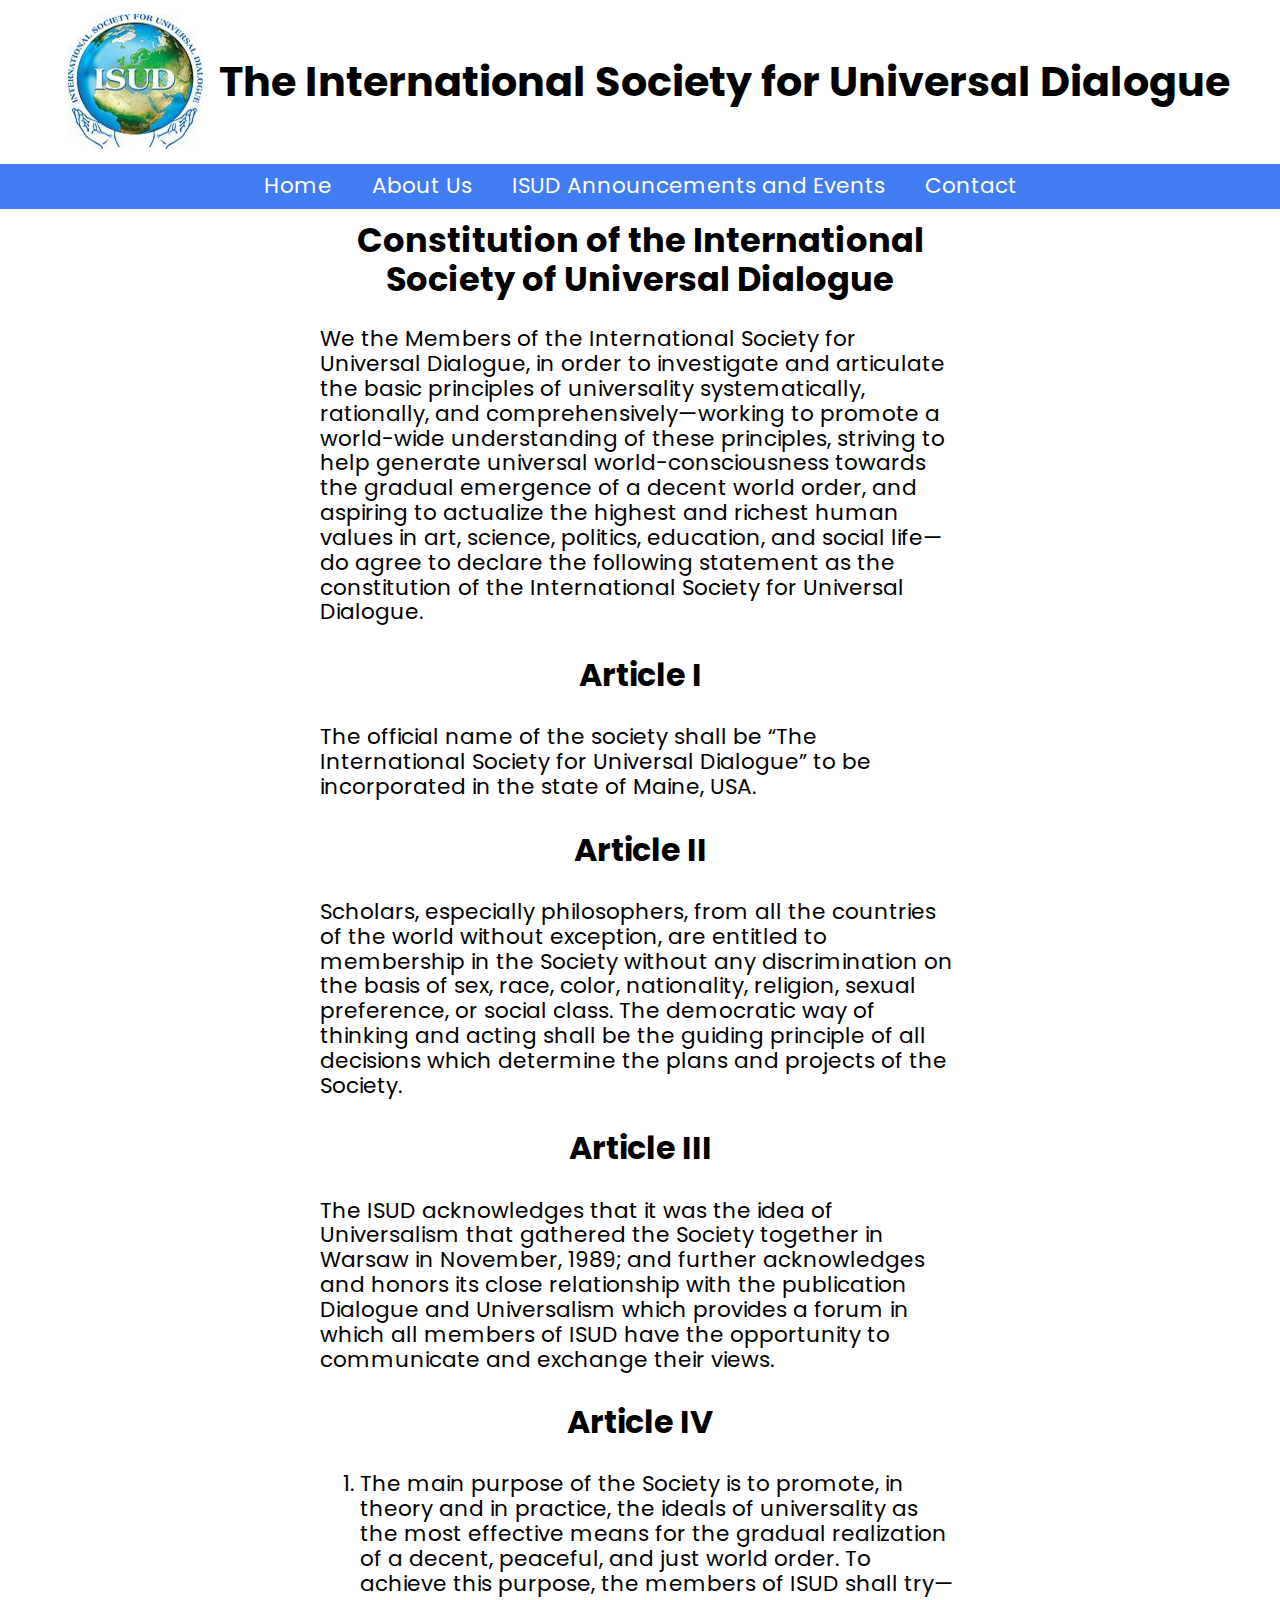
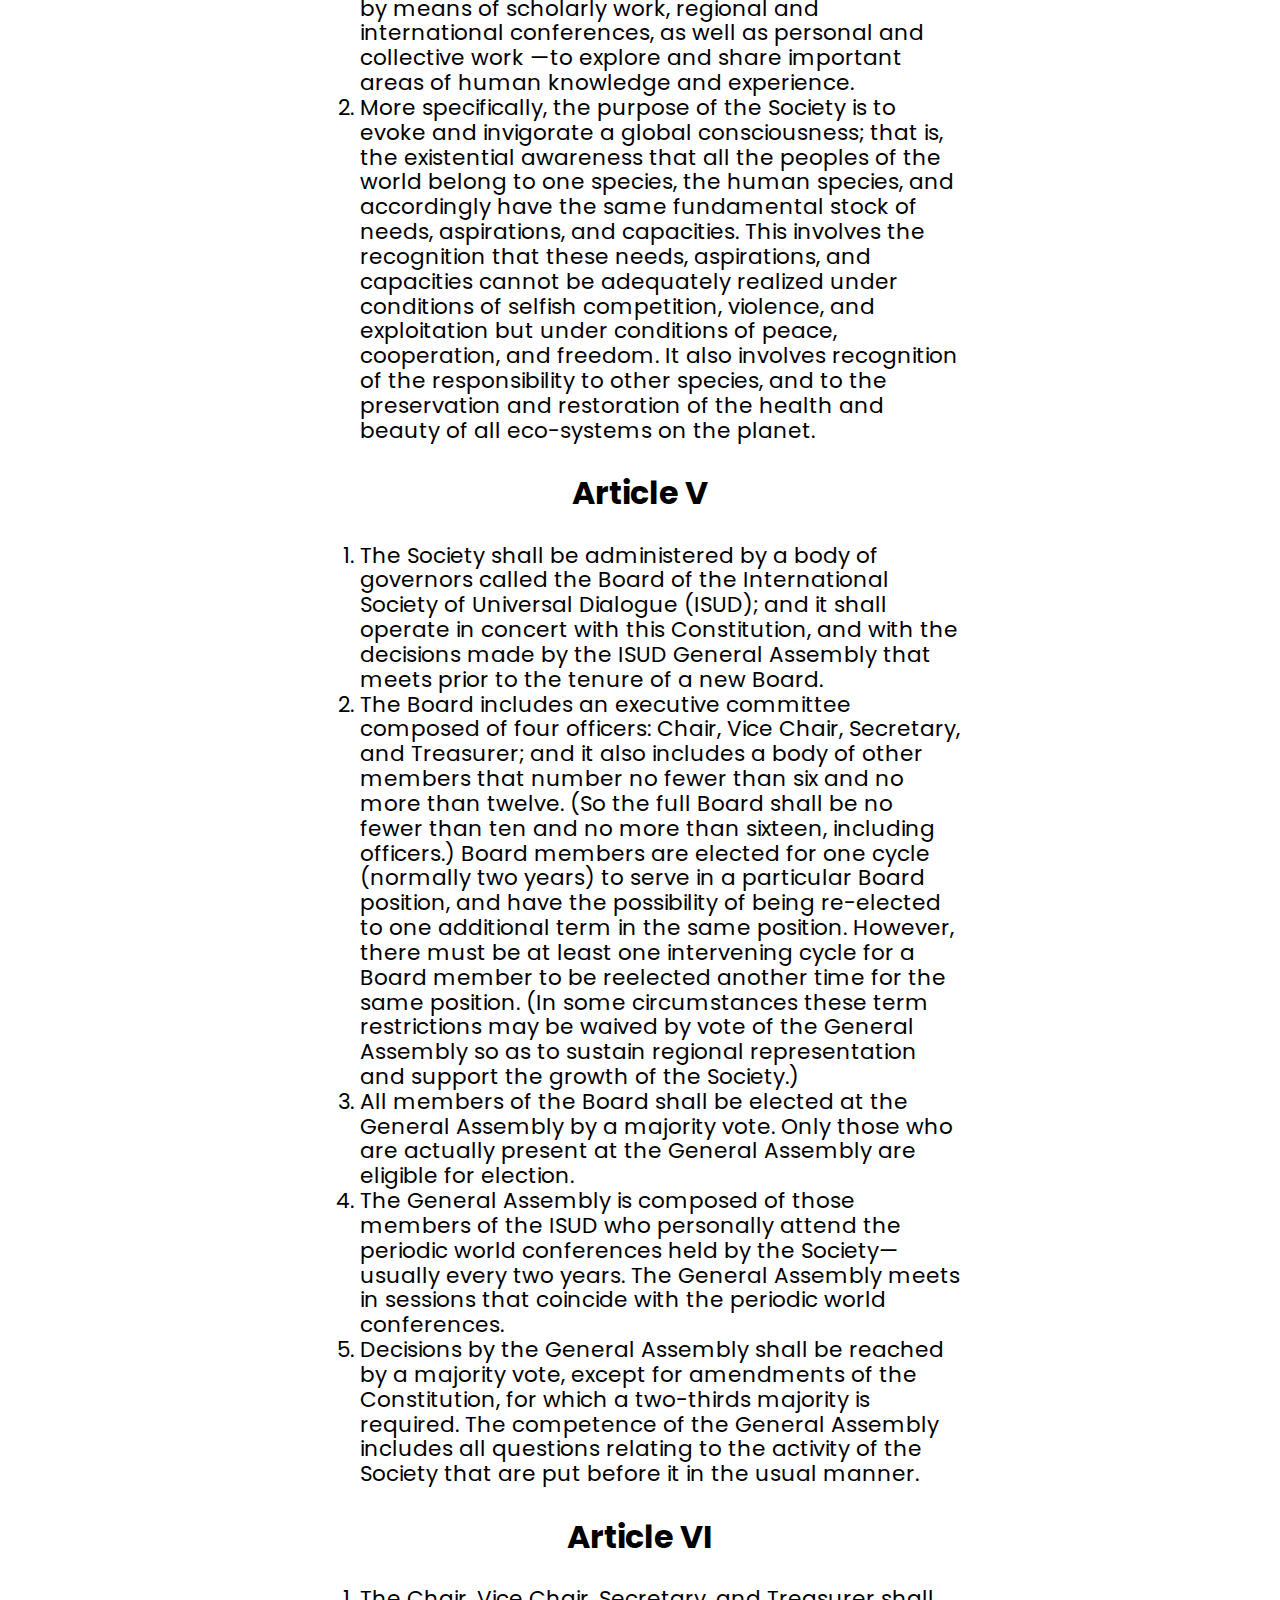
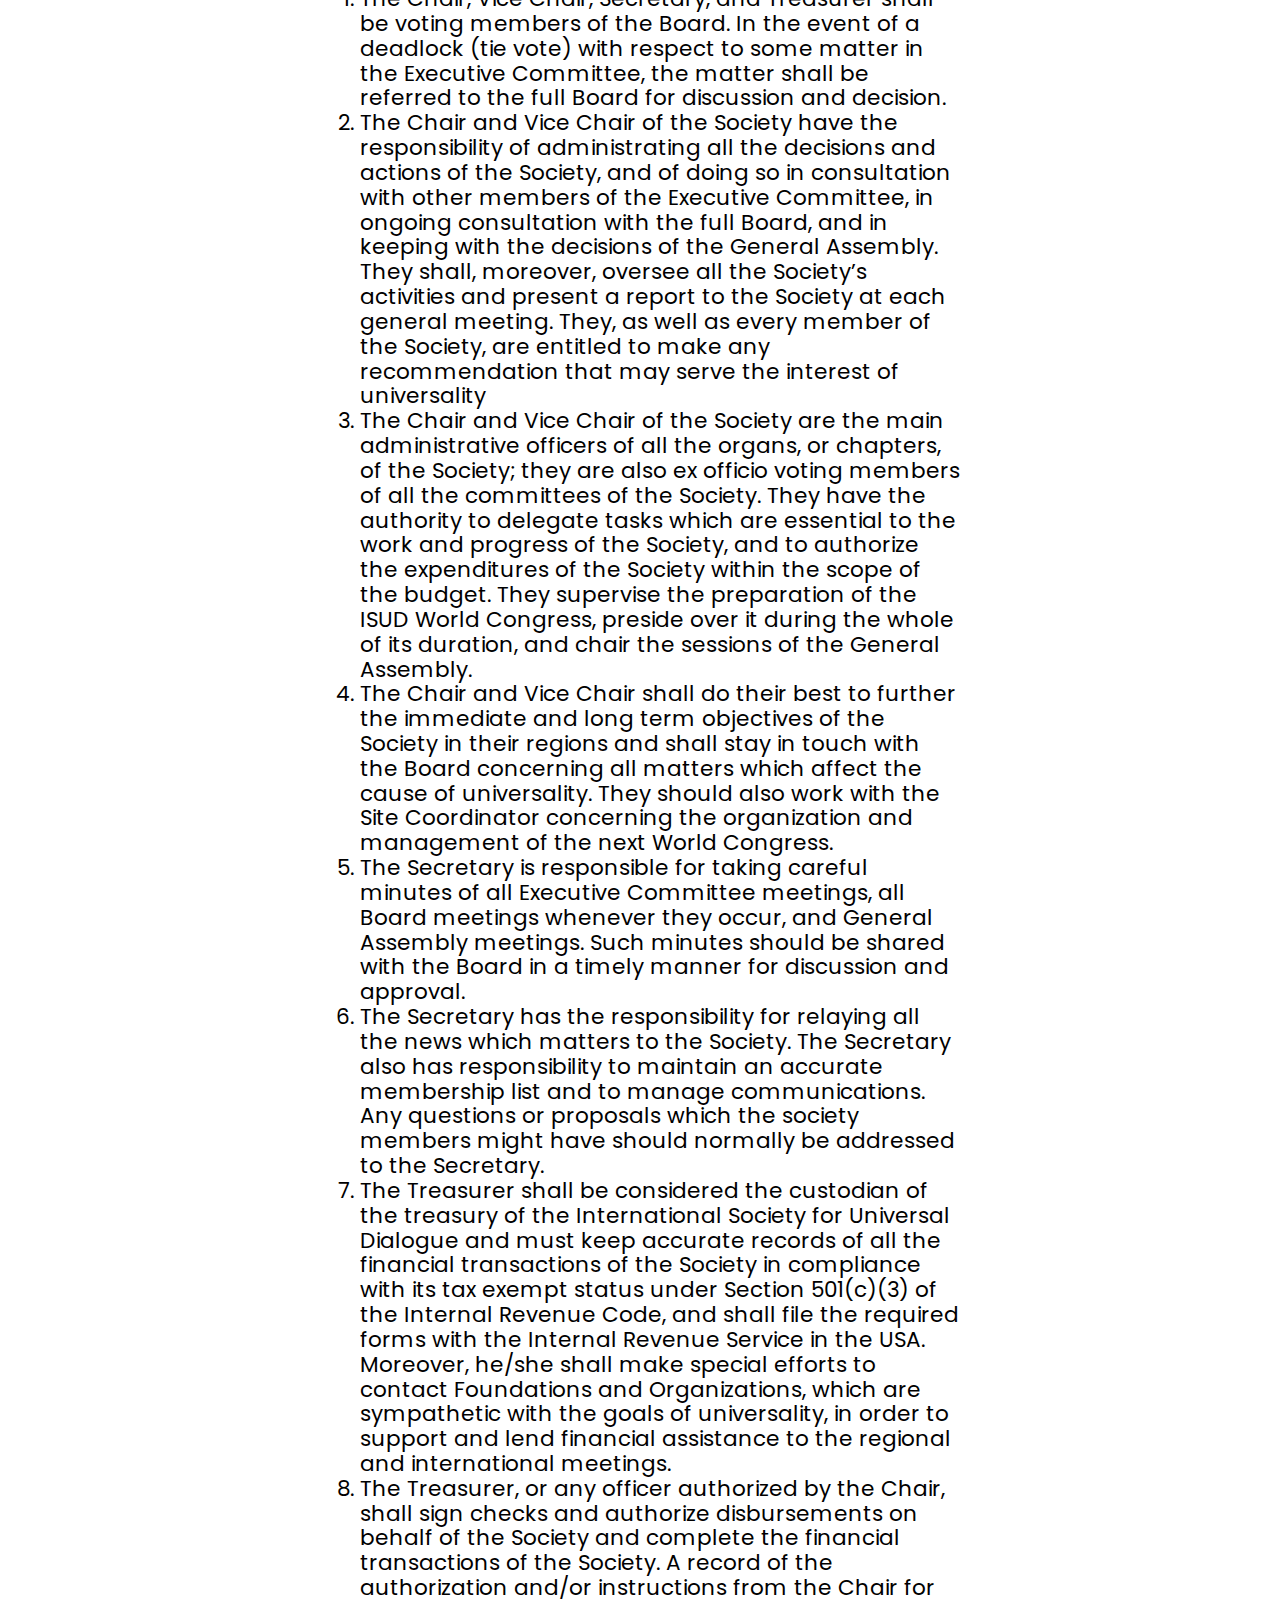
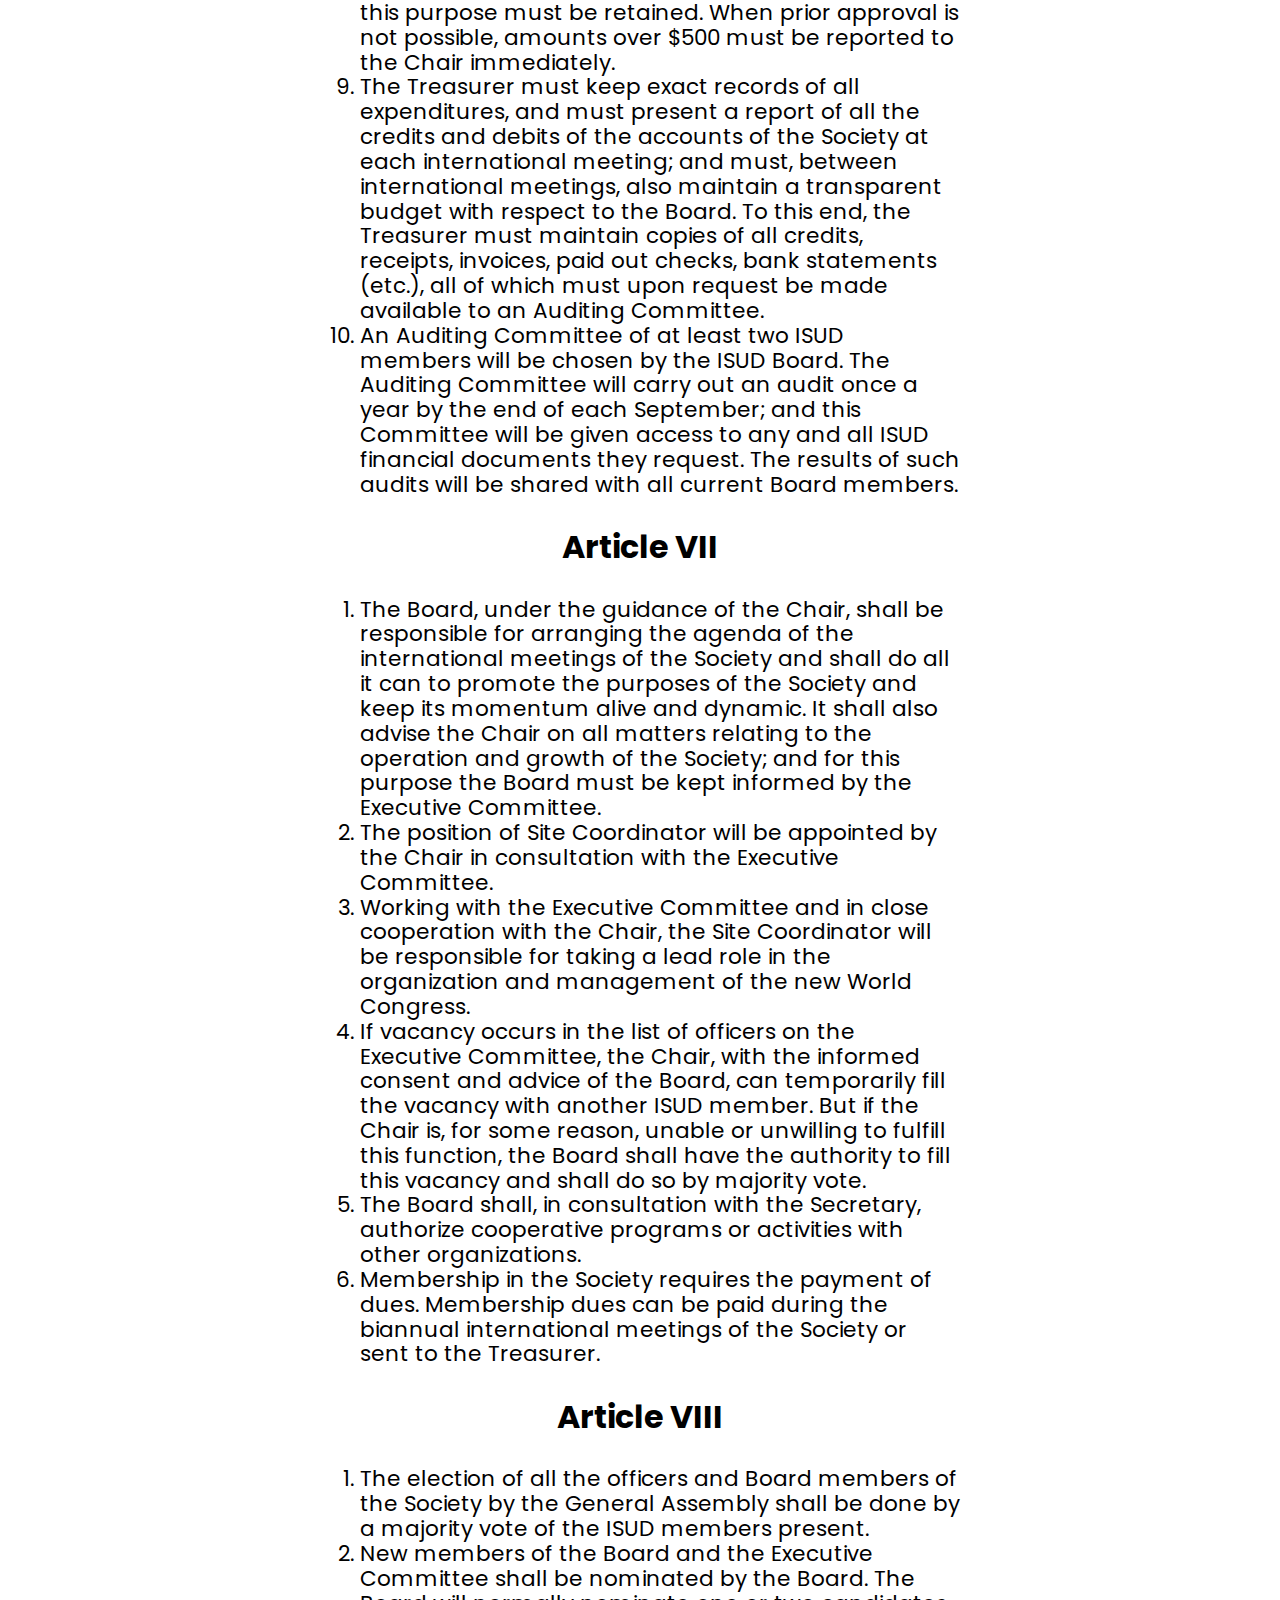
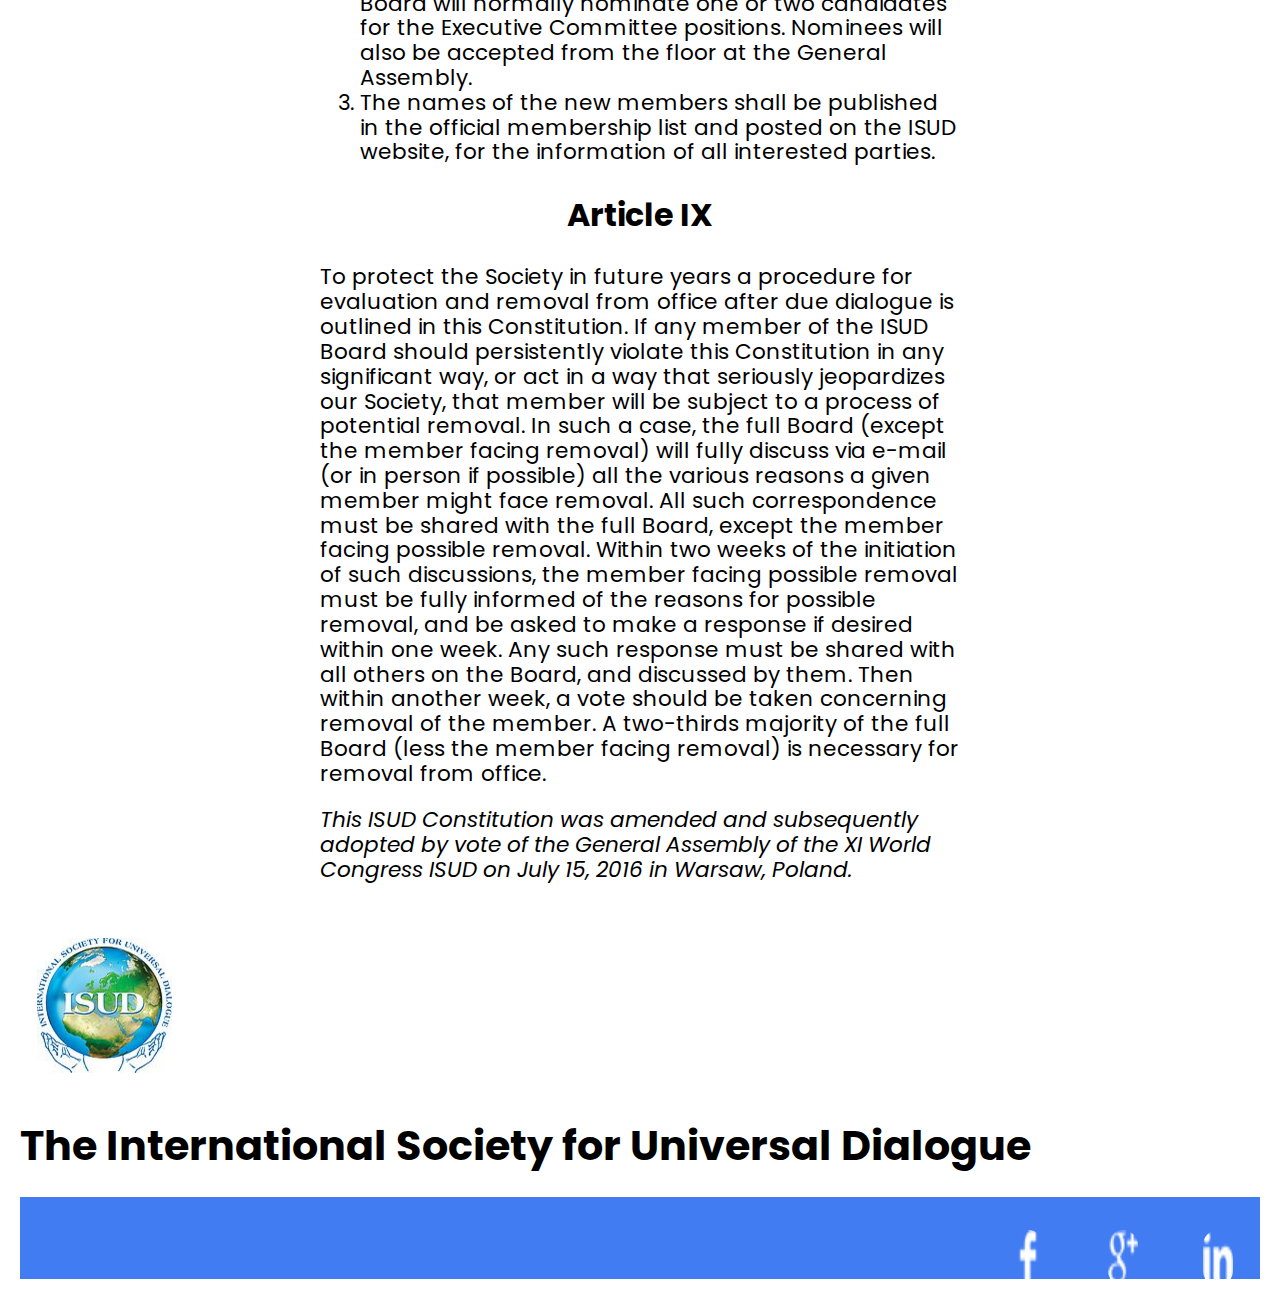
==== commit d2a60ce3: "added footer to other pages" ====
--- a/constitution.html
+++ b/constitution.html
@@ -45,29 +45,29 @@
   </nav>
   <div class="constitution">
     <h2>Constitution of the International Society of Universal Dialogue</h2>
-  <section>
+  <div class="article">
     <p>We the Members of the International Society for Universal Dialogue, in order to investigate and articulate the basic principles of universality systematically, rationally, and comprehensively—working to promote a world-wide understanding of these principles, striving to help generate universal world-consciousness towards the gradual emergence of a decent world order, and aspiring to actualize the highest and richest human values in art, science, politics, education, and social life—do agree to declare the following statement as the constitution of the International Society for Universal Dialogue.</p>
-  </section>
-  <section>
+  </div>
+  <div class="article">
     <h3>Article I</h3>
     <p>The official name of the society shall be “The International Society for Universal Dialogue” to be incorporated in the state of Maine, USA.</p>
-  </section>
-  <section>
+  </div>
+  <div class="article">
     <h3>Article II</h3>
     <p>Scholars, especially philosophers, from all the countries of the world without exception, are entitled to membership in the Society without any discrimination on the basis of sex, race, color, nationality, religion, sexual preference, or social class. The democratic way of thinking and acting shall be the guiding principle of all decisions which determine the plans and projects of the Society.</p>
-  </section>
-  <section>
+  </div>
+  <div class="article">
     <h3>Article III</h3>
     <p>The ISUD acknowledges that it was the idea of Universalism that gathered the Society together in Warsaw in November, 1989; and further acknowledges and honors its close relationship with the publication Dialogue and Universalism which provides a forum in which all members of ISUD have the opportunity to communicate and exchange their views.</p>
-  </section>
-  <section>
+  </div>
+  <div class="article">
     <h3>Article IV</h3>
     <ol>
       <li>The main purpose of the Society is to promote, in theory and in practice, the ideals of universality as the most effective means for the gradual realization of a decent, peaceful, and just world order. To achieve this purpose, the members of ISUD shall try—by means of scholarly work, regional and international conferences, as well as personal and collective work —to explore and share important areas of human knowledge and experience.</li>
       <li>More specifically, the purpose of the Society is to evoke and invigorate a global consciousness; that is, the existential awareness that all the peoples of the world belong to one species, the human species, and accordingly have the same fundamental stock of needs, aspirations, and capacities. This involves the recognition that these needs, aspirations, and capacities cannot be adequately realized under conditions of selfish competition, violence, and exploitation but under conditions of peace, cooperation, and freedom. It also involves recognition of the responsibility to other species, and to the preservation and restoration of the health and beauty of all eco-systems on the planet.</li>
     </ol>
-  </section>
-  <section>
+  </div>
+  <div class="article">
     <h3>Article V</h3>
     <ol>
       <li>The Society shall be administered by a body of governors called the Board of the International Society of Universal Dialogue (ISUD); and it shall operate in concert with this Constitution, and with the decisions made by the ISUD General Assembly that meets prior to the tenure of a new Board.</li>
@@ -76,13 +76,12 @@
       <li>The General Assembly is composed of those members of the ISUD who personally attend the periodic world conferences held by the Society—usually every two years. The General Assembly meets in sessions that coincide with the periodic world conferences.</li>
       <li>Decisions by the General Assembly shall be reached by a majority vote, except for amendments of the Constitution, for which a two-thirds majority is required. The competence of the General Assembly includes all questions relating to the activity of the Society that are put before it in the usual manner.</li>
     </ol>
-  </section>
-  <section>
+  </div>
+  <div class="article">
     <h3>Article VI</h3>
     <ol>
       <li>The Chair, Vice Chair, Secretary, and Treasurer shall be voting members of the Board. In the event of a deadlock (tie vote) with respect to some matter in the Executive Committee, the matter shall be referred to the full Board for discussion and decision.</li>
-      <li>The Chair and Vice Chair of the Society have the responsibility of administrating all the decisions and actions of the Society, and of doing so in consultation with other members of the Executive Committee, in ongoing consultation with the full Board, and in keeping with the decisions of the General Assembly. They shall, moreover, oversee all the Society’s activities and present a report to the Society at each general meeting.</li>
-      <p>They, as well as every member of the Society, are entitled to make any recommendation that may serve the interest of universality.</p>
+      <li>The Chair and Vice Chair of the Society have the responsibility of administrating all the decisions and actions of the Society, and of doing so in consultation with other members of the Executive Committee, in ongoing consultation with the full Board, and in keeping with the decisions of the General Assembly. They shall, moreover, oversee all the Society’s activities and present a report to the Society at each general meeting. They, as well as every member of the Society, are entitled to make any recommendation that may serve the interest of universality</li>
       <li>The Chair and Vice Chair of the Society are the main administrative officers of all the organs, or chapters, of the Society; they are also ex officio voting members of all the committees of the Society. They have the authority to delegate tasks which are essential to the work and progress of the Society, and to authorize the expenditures of the Society within the scope of the budget. They supervise the preparation of the ISUD World Congress, preside over it during the whole of its duration, and chair the sessions of the General Assembly.</li>
       <li>The Chair and Vice Chair shall do their best to further the immediate and long term objectives of the Society in their regions and shall stay in touch with the Board concerning all matters which affect the cause of universality. They should also work with the Site Coordinator concerning the organization and management of the next World Congress.</li>
       <li>The Secretary is responsible for taking careful minutes of all Executive Committee meetings, all Board meetings whenever they occur, and General Assembly meetings. Such minutes should be shared with the Board in a timely manner for discussion and approval.</li>
@@ -92,8 +91,8 @@
       <li>The Treasurer must keep exact records of all expenditures, and must present a report of all the credits and debits of the accounts of the Society at each international meeting; and must, between international meetings, also maintain a transparent budget with respect to the Board. To this end, the Treasurer must maintain copies of all credits, receipts, invoices, paid out checks, bank statements (etc.), all of which must upon request be made available to an Auditing Committee.</li>
       <li>An Auditing Committee of at least two ISUD members will be chosen by the ISUD Board. The Auditing Committee will carry out an audit once a year by the end of each September; and this Committee will be given access to any and all ISUD financial documents they request. The results of such audits will be shared with all current Board members.</li>
     </ol>
-  </section>
-  <section>
+  </div>
+  <div class="article">
     <h3>Article VII</h3>
     <ol>
       <li>The Board, under the guidance of the Chair, shall be responsible for arranging the agenda of the international meetings of the Society and shall do all it can to promote the purposes of the Society and keep its momentum alive and dynamic. It shall also advise the Chair on all matters relating to the operation and growth of the Society; and for this purpose the Board must be kept informed by the Executive Committee.</li>
@@ -103,23 +102,35 @@
       <li>The Board shall, in consultation with the Secretary, authorize cooperative programs or activities with other organizations.</li>
       <li>Membership in the Society requires the payment of dues. Membership dues can be paid during the biannual international meetings of the Society or sent to the Treasurer.</li>
     </ol>
-  </section>
-  <section>
+  </div>
+  <div class="article">
     <h3>Article VIII</h3>
     <ol>
       <li>The election of all the officers and Board members of the Society by the General Assembly shall be done by a majority vote of the ISUD members present.</li>
       <li>New members of the Board and the Executive Committee shall be nominated by the Board.  The Board will normally nominate one or two candidates for the Executive Committee positions. Nominees will also be accepted from the floor at the General Assembly.</li>
       <li>The names of the new members shall be published in the official membership list and posted on the ISUD website, for the information of all interested parties.</li>
     </ol>
-  </section>
-  <section>
+  </div>
+  <div class="article">
     <h3>Article IX</h3>
     <p>To protect the Society in future years a procedure for evaluation and removal from office after due dialogue is outlined in this Constitution. If any member of the ISUD Board should persistently violate this Constitution in any significant way, or act in a way that seriously jeopardizes our Society, that member will be subject to a process of potential removal. In such a case, the full Board (except the member facing removal) will fully discuss via e-mail (or in person if possible) all the various reasons a given member might face removal. All such correspondence must be shared with the full Board, except the member facing possible removal. Within two weeks of the initiation of such discussions, the member facing possible removal must be fully informed of the reasons for possible removal, and be asked to make a response if desired within one week. Any such response must be shared with all others on the Board, and discussed by them. Then within another week, a vote should be taken concerning removal of the member. A two-thirds majority of the full Board (less the member facing removal) is necessary for removal from office.
     </p>
-  </section>
-  <section>
+  </div>
+  <div class="article">
     <p><i>This ISUD Constitution was amended and subsequently adopted by vote of the General Assembly of the XI World Congress ISUD on July 15, 2016 in Warsaw, Poland.</i></p>
-  </section>
   </div>
-  </body>
+  </div>
+  <footer id="nav" class="container">
+    <img src="images/isud.png" alt="ISUD Logo">
+    <h1>The International Society for Universal Dialogue</h1>
+  <div id="links">
+  <ul class="bottom-list">
+    <li class="bottom-item"><a href="http://www.facebook.com"><img src="images/facebook.png" alt="facebook"></a></li>
+    <li class="bottom-item"><a href="https://plus.google.com"><img src="images/googleplus.png" alt="googleplus"></a></li>
+    <li class="bottom-item"><a href="http://www.linkedin.com"><img src="images/linkdin.png" alt="linkdin"></a></li>
+  </ul>
+  </div>
+</div>
+</footer> 
+</body>
 </html>
--- a/css/screen.css
+++ b/css/screen.css
@@ -145,14 +145,13 @@
 }
 footer {
     position: relative;
-    bottom: 150px;
+    bottom: 100px;
     left: 0;
     right: 0;
     height: 5%;
 }
 #b-nav-isud {
     text-align: center;
-    font-family: Mont-Extra-Bold, serif;
     font-size: var(--step-up-two-half);
 }
 #fb {
@@ -166,34 +165,74 @@
     width: 100%;
     height: 100%;
 }
-input[type=text], select, textarea {
-    width: 100%;
-    padding: 12px; 
-    border: 1px solid rgb(88, 136, 148);
-    border-radius: 5px; 
-    box-sizing: border-box;
-    margin-top: 5px;
-    margin-bottom: 15px;
-    resize: vertical
-}
-input[type=submit] {
-    background-color: #495ee5;
-    color: white;
-    padding: 12px 20px;
-    border: none;
-    border-radius: 4px;
-    cursor: pointer;
-}
-input[type=submit]:hover {
+button[type=submit]:hover {
     background-color: #23118b;
 }
+form{
+	margin: 0 auto;
+	width: 50%;
+	padding-top: 40px;
+	color: white;
+	position: relative;	
+}
+label, input, textarea{
+	display: block;	
+}
+input, textarea{
+	align-items:center;
+	width: 97%;	
+	border: none;
+	border-radius: 20px;
+	outline: none;
+	padding: 10px;
+	color: #676767;
+	transition: border 0.5s;
+	-webkit-transition: border 0.5s;
+	-moz-transition: border 0.5s;
+	-o-transition: border 0.5s;
+	border: solid 3px #98d4f3;	
+	-webkit-box-sizing:border-box;
+	-moz-box-sizing:border-box;
+	box-sizing:border-box;
+}
+input:focus, textarea:focus{
+	border: solid 3px #77bde0;	
+}
+
+textarea{
+	height: 100px;	
+	resize: none; 
+	overflow: auto;
+}
+button[type="submit"]{
+	background-color: #F90;
+	color: black;
+	height: 50px;
+	cursor: pointer;
+	margin-top: 30px;
+	font-size: 1.29em;
+	-webkit-transition: background-color 0.5s;
+	-moz-transition: background-color 0.5s;
+	-o-transition: background-color 0.5s;
+	transition: background-color 0.5s;
+}
+button[type="submit"]:hover{
+	background-color: #e58f0e;
+	
+}
+label{
+	font-size: 1.5em;
+	margin-top: 20px;
+	padding-left: 20px;
+}
+
 .container {
     border-radius: 5px;
-    background-color: #f2f2f2;
+    background-color: white;
     padding: 20px;
 }
 .bottom-list {
-    background: blue;
+    background: #417cf2;
 	bottom: 0;
 	position: relative;
     margin: 0;
@@ -204,11 +243,11 @@
 	list-style-type: none;
 	width: 100%;
 }
-.bottom-item a {
+.bottom-item {
 	display: block;
-    font-size: 1.30em;
+    font-size: 0.3em;
     text-decoration: none;
-	padding: 0.30em 2.2000em;
+	padding: 2em 5em;
     color: black;
     text-align: center;
 }
@@ -216,12 +255,12 @@
   float: left;
   margin: 0;
   padding: 0;
-  background: blue;
-}
-.bottom-item a:hover {
+  background: #417cf2;
+}
+.bottom-item:hover {
 	background-color: #000099;
 }
-.bottom-item a:hover {
+.bottom-item:hover {
     background-color: #000099;
 }
 /* Animation webkit */
@@ -260,68 +299,11 @@
 	-webkit-animation-delay: 12s;
 }
 #form{
-	height: 100%;	
+	width: 97%;
+	height: auto;
 	background-color: #98d4f3;
 	overflow: hidden;
 	position: relative;
-}
-form{
-	margin: 0 auto;
-	width: 500px;
-	padding-top: 40px;
-	color: white;
-	position: relative;	
-}
-label, input, textarea{
-	display: block;	
-}
-input, textarea{
-	width: 500px;	
-	border: none;
-	border-radius: 20px;
-	outline: none;
-	padding: 10px;
-	font-size: 1em;
-	color: #676767;
-	transition: border 0.5s;
-	-webkit-transition: border 0.5s;
-	-moz-transition: border 0.5s;
-	-o-transition: border 0.5s;
-	border: solid 3px #98d4f3;	
-	-webkit-box-sizing:border-box;
-	-moz-box-sizing:border-box;
-	box-sizing:border-box;
-	
-}
-input:focus, textarea:focus{
-	border: solid 3px #77bde0;	
-}
-
-textarea{
-	height: 100px;	
-	resize: none; 
-	overflow: auto;
-}
-button[type="submit"]{
-	background-color: #F90;
-	color: black;
-	height: 50px;
-	cursor: pointer;
-	margin-top: 30px;
-	font-size: 1.29em;
-	-webkit-transition: background-color 0.5s;
-	-moz-transition: background-color 0.5s;
-	-o-transition: background-color 0.5s;
-	transition: background-color 0.5s;
-}
-button[type="submit"]:hover{
-	background-color: #e58f0e;
-	
-}
-label{
-	font-size: 1.5em;
-	margin-top: 20px;
-	padding-left: 20px;
 }
 .formgroup, .formgroup-active, .formgroup-error{
 	background-repeat: no-repeat;
@@ -331,7 +313,7 @@
 	-webkit-transition: background-image 0.7s;
 	-moz-transition: background-image 0.7s;
 	-o-transition: background-image 0.7s;
-	width: 566px;
+	width: 97%;
 	padding-top: 2px;
 }
 .formgroup{
@@ -348,7 +330,7 @@
 .contact {
   margin-left: auto;
   margin-right: auto;
-  width: 97%;
+  width: 100%;
   display: flex;
   flex-direction: row;
   text-align: center;
@@ -365,6 +347,9 @@
   .constitution {
     margin: 0px 10%;
   }
+  #form{
+	width:80%;
+  }
 }
 
 @media screen and (min-width: 960px) {
@@ -375,4 +360,30 @@
   .constitution {
     margin: 0px 25%;
   }
+  #form{
+	width:75%;
+	max-width: 1500px;
+	max-height: 750px;
+  }
+}
+.box{
+  width: 200px;
+  height: 200px;
+  background-color: #6465b6;
+  text-align: center;
+  line-height: 200px;
+  margin: 50em 0;
+  margin-left: calc(50% - 100px);
+  transition: transform 0.5s, opacity 0.5s;
+  color: #fff;
+  font-weight: bold;
+}
+.box.left{
+  transform: translateX(-200px);
+  opacity: 0;
+}
+.box.right{
+  transform: translateX(200px);
+  opacity: 0;
+  background-color: #473BF0;
 }